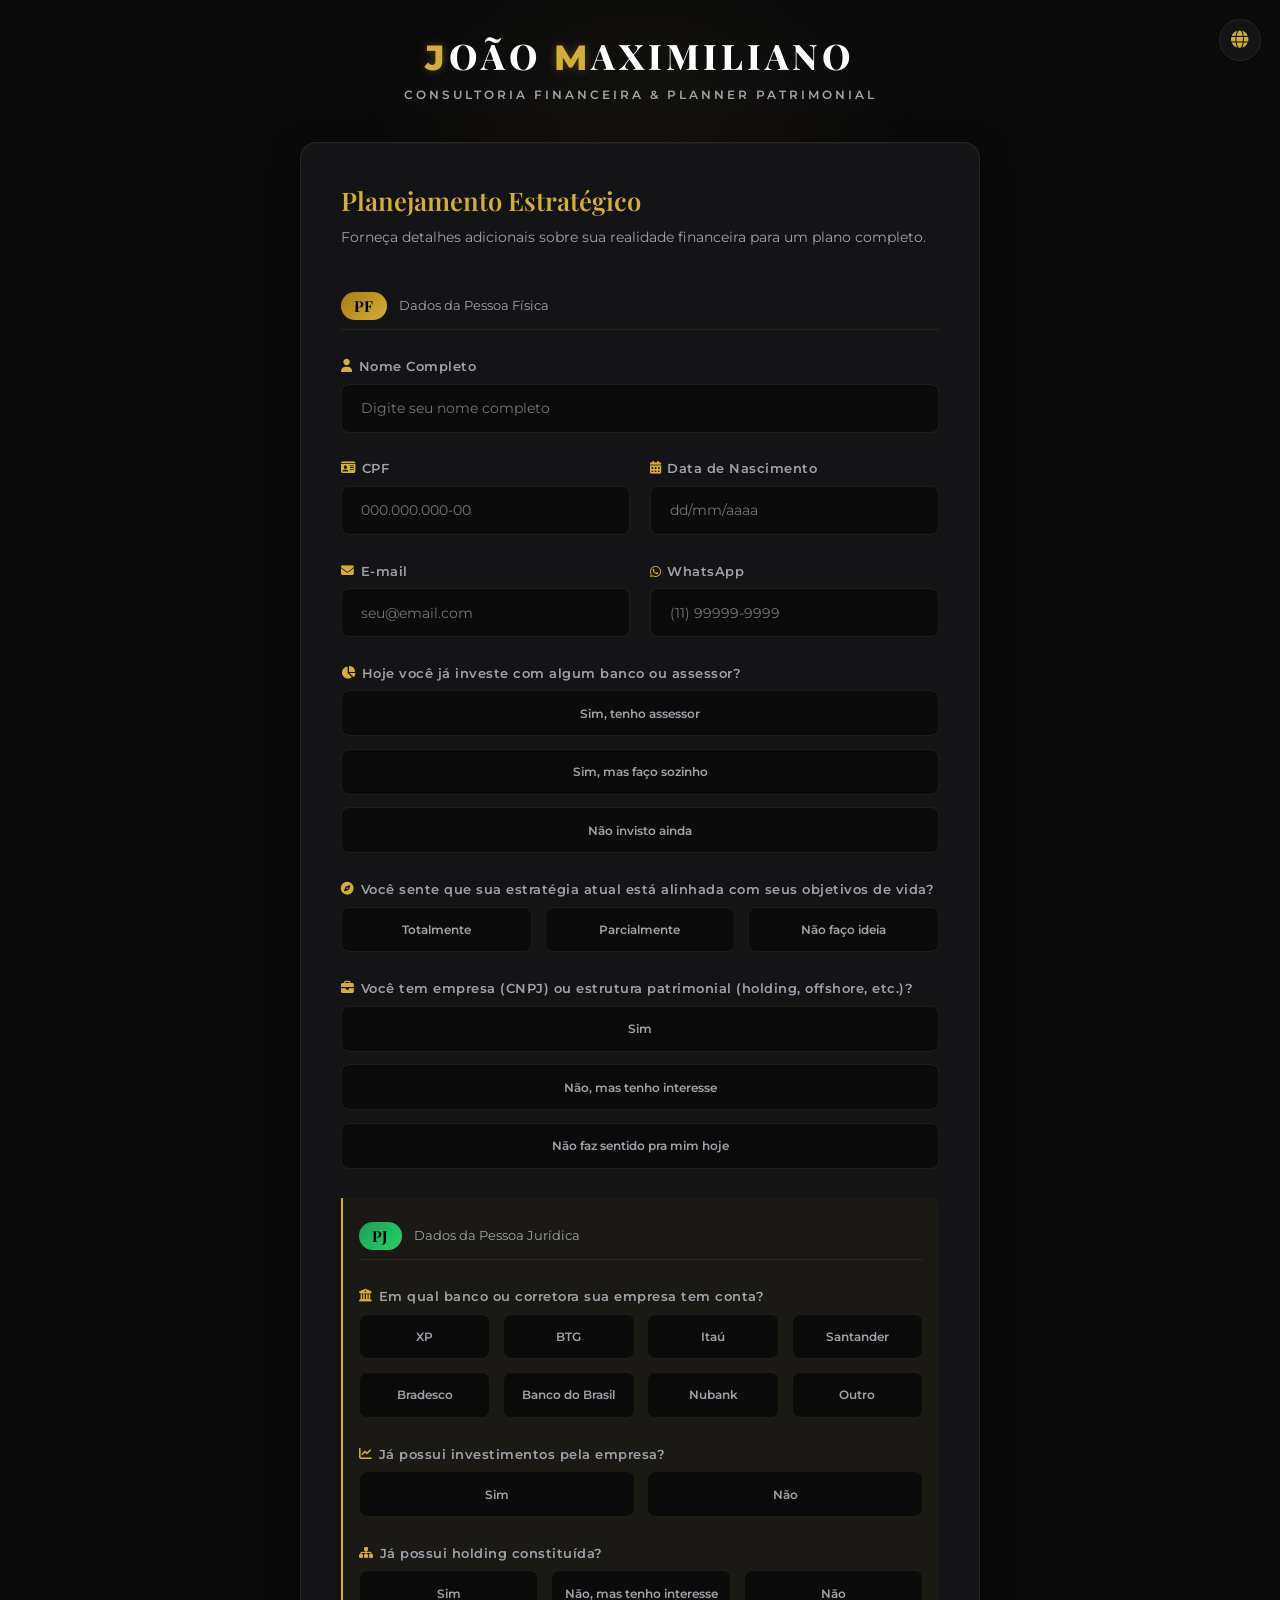
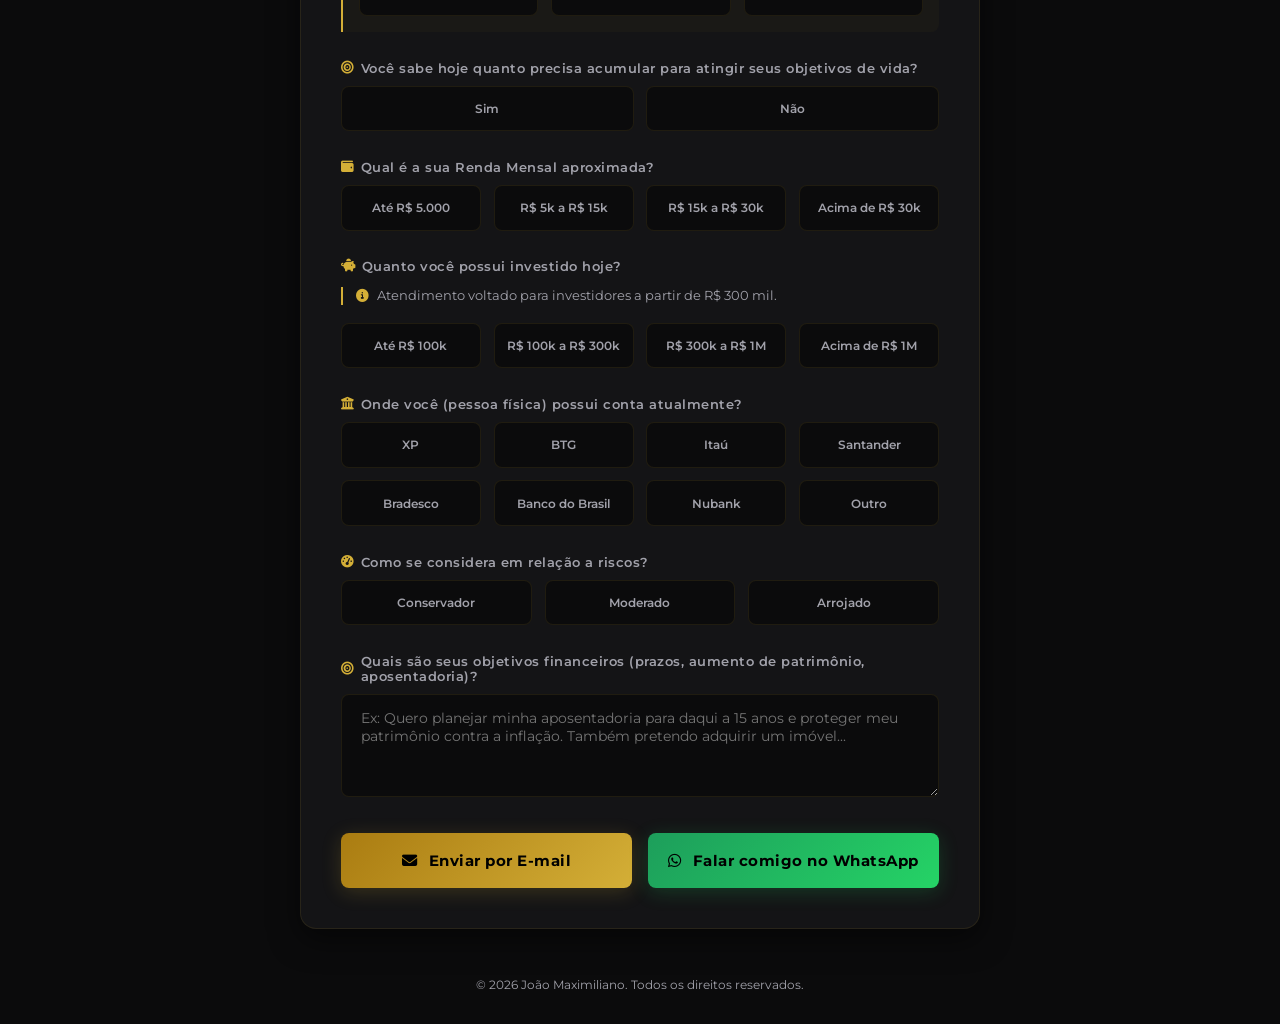
==== index.html @ 4669249a "fix: Usa imagens de bandeira no menu de idiomas para exibicao consistente" ====
<!DOCTYPE html>
<html lang="pt-BR">
<head>
    <meta charset="UTF-8">
    <meta name="viewport" content="width=device-width, initial-scale=1.0">
    <title>João Maximiliano | Consultoria Financeira & Planner</title>
    <meta name="description" content="Planejamento financeiro personalizado e qualificação de patrimônio para investidores com João Maximiliano.">
    <!-- Google Fonts -->
    <link rel="preconnect" href="https://fonts.googleapis.com">
    <link rel="preconnect" href="https://fonts.gstatic.com" crossorigin>
    <link href="https://fonts.googleapis.com/css2?family=Montserrat:wght@300;400;600;800&family=Playfair+Display:ital,wght@0,600;1,400&display=swap" rel="stylesheet">
    <!-- FontAwesome Icons -->
    <link rel="stylesheet" href="https://cdnjs.cloudflare.com/ajax/libs/font-awesome/6.4.0/css/all.min.css">
    <!-- Custom CSS -->
    <link rel="stylesheet" href="style.css">
</head>
<body>

    <!-- Background Decoration -->
    <div class="bg-gradient-glow"></div>

    <!-- Seletor de Idioma (Google Translate) -->
    <div class="lang-switcher" id="lang-switcher">
        <button class="lang-btn" onclick="toggleLangMenu()" title="Traduzir página">
            <i class="fa-solid fa-globe"></i>
        </button>
        <div class="lang-menu" id="lang-menu">
            <div class="lang-option" onclick="setLanguage('pt')"><img class="lang-flag" src="https://flagcdn.com/24x18/br.png" srcset="https://flagcdn.com/48x36/br.png 2x" alt="Brasil"> Português</div>
            <div class="lang-option" onclick="setLanguage('en')"><img class="lang-flag" src="https://flagcdn.com/24x18/us.png" srcset="https://flagcdn.com/48x36/us.png 2x" alt="EUA"> English</div>
            <div class="lang-option" onclick="setLanguage('zh-CN')"><img class="lang-flag" src="https://flagcdn.com/24x18/cn.png" srcset="https://flagcdn.com/48x36/cn.png 2x" alt="China"> 中文</div>
        </div>
    </div>
    <div id="google_translate_element" style="display: none;"></div>

    <div class="container" id="main-container">
        <!-- Header -->
        <header class="header">
            <div class="logo">
                <span class="gold-text-accent">J</span>OÃO <span class="gold-text-accent">M</span>AXIMILIANO
            </div>
            <p class="subtitle">CONSULTORIA FINANCEIRA & PLANNER PATRIMONIAL</p>
        </header>

        <!-- Forms Container -->
        <div class="form-card">

            <!-- Full Form -->
            <form id="full-form" class="form-content active" onsubmit="return false;">
                <h2 class="form-title">Planejamento Estratégico</h2>
                <p class="form-description">Forneça detalhes adicionais sobre sua realidade financeira para um plano completo.</p>

                <div class="section-heading pf">
                    <span class="section-badge">PF</span>
                    <span class="section-caption">Dados da Pessoa Física</span>
                </div>

                <div class="input-group">
                    <label for="f-name"><i class="fa-solid fa-user"></i> Nome Completo</label>
                    <input type="text" id="f-name" name="f-name" required placeholder="Digite seu nome completo">
                </div>

                <div class="input-row">
                    <div class="input-group">
                        <label for="f-cpf"><i class="fa-solid fa-id-card"></i> CPF</label>
                        <input type="text" id="f-cpf" name="f-cpf" required placeholder="000.000.000-00" oninput="formatCPF(this)">
                    </div>
                    <div class="input-group">
                        <label for="f-birth"><i class="fa-solid fa-calendar-days"></i> Data de Nascimento</label>
                        <input type="text" id="f-birth" name="f-birth" required placeholder="dd/mm/aaaa" oninput="formatBirthDate(this)">
                    </div>
                </div>

                <div class="input-row">
                    <div class="input-group">
                        <label for="f-email"><i class="fa-solid fa-envelope"></i> E-mail</label>
                        <input type="email" id="f-email" name="f-email" required placeholder="seu@email.com">
                    </div>
                    <div class="input-group">
                        <label for="f-phone"><i class="fa-brands fa-whatsapp"></i> WhatsApp</label>
                        <input type="tel" id="f-phone" name="f-phone" required placeholder="(11) 99999-9999" oninput="formatPhone(this)">
                    </div>
                </div>

                <!-- Diagnóstico Inicial -->
                <div class="input-group">
                    <label><i class="fa-solid fa-chart-pie"></i> Hoje você já investe com algum banco ou assessor?</label>
                    <div class="selector-grid grid-1col" id="f-invest-advisor-grid">
                        <div class="selector-card" onclick="selectCard('f-invest-advisor', 'Sim, tenho assessor')">Sim, tenho assessor</div>
                        <div class="selector-card" onclick="selectCard('f-invest-advisor', 'Sim, mas faço sozinho')">Sim, mas faço sozinho</div>
                        <div class="selector-card" onclick="selectCard('f-invest-advisor', 'Não invisto ainda')">Não invisto ainda</div>
                    </div>
                    <input type="hidden" id="f-invest-advisor" value="">
                </div>

                <div class="input-group">
                    <label><i class="fa-solid fa-compass"></i> Você sente que sua estratégia atual está alinhada com seus objetivos de vida?</label>
                    <div class="selector-grid grid-3" id="f-alignment-grid">
                        <div class="selector-card" onclick="selectCard('f-alignment', 'Totalmente')">Totalmente</div>
                        <div class="selector-card" onclick="selectCard('f-alignment', 'Parcialmente')">Parcialmente</div>
                        <div class="selector-card" onclick="selectCard('f-alignment', 'Não faço ideia')">Não faço ideia</div>
                    </div>
                    <input type="hidden" id="f-alignment" value="">
                </div>

                <div class="input-group">
                    <label><i class="fa-solid fa-briefcase"></i> Você tem empresa (CNPJ) ou estrutura patrimonial (holding, offshore, etc.)?</label>
                    <div class="selector-grid grid-1col" id="f-cnpj-grid">
                        <div class="selector-card" onclick="selectCard('f-cnpj', 'Sim'); toggleCnpjFields();">Sim</div>
                        <div class="selector-card" onclick="selectCard('f-cnpj', 'Não, mas tenho interesse'); toggleCnpjFields();">Não, mas tenho interesse</div>
                        <div class="selector-card" onclick="selectCard('f-cnpj', 'Não faz sentido pra mim hoje'); toggleCnpjFields();">Não faz sentido pra mim hoje</div>
                    </div>
                    <input type="hidden" id="f-cnpj" value="">
                </div>

                <!-- Campos PJ: só aparecem quando há CNPJ/interesse em estrutura patrimonial -->
                <div id="f-cnpj-fields" class="cnpj-fields">
                    <div class="section-heading pj">
                        <span class="section-badge">PJ</span>
                        <span class="section-caption">Dados da Pessoa Jurídica</span>
                    </div>

                    <div class="input-group">
                        <label><i class="fa-solid fa-building-columns"></i> Em qual banco ou corretora sua empresa tem conta?</label>
                        <div class="selector-grid" id="f-pj-institution-grid">
                            <div class="selector-card" onclick="selectCard('f-pj-institution', 'XP')">XP</div>
                            <div class="selector-card" onclick="selectCard('f-pj-institution', 'BTG')">BTG</div>
                            <div class="selector-card" onclick="selectCard('f-pj-institution', 'Itaú')">Itaú</div>
                            <div class="selector-card" onclick="selectCard('f-pj-institution', 'Santander')">Santander</div>
                            <div class="selector-card" onclick="selectCard('f-pj-institution', 'Bradesco')">Bradesco</div>
                            <div class="selector-card" onclick="selectCard('f-pj-institution', 'Banco do Brasil')">Banco do Brasil</div>
                            <div class="selector-card" onclick="selectCard('f-pj-institution', 'Nubank')">Nubank</div>
                            <div class="selector-card" onclick="selectCard('f-pj-institution', 'Outro')">Outro</div>
                        </div>
                        <input type="hidden" id="f-pj-institution" value="">
                        <input type="text" id="f-pj-institution-other" class="other-input" placeholder="Qual banco ou corretora?" style="display: none;">
                    </div>

                    <div class="input-group">
                        <label><i class="fa-solid fa-chart-line"></i> Já possui investimentos pela empresa?</label>
                        <div class="selector-grid grid-2" id="f-pj-invests-grid">
                            <div class="selector-card" onclick="selectCard('f-pj-invests', 'Sim')">Sim</div>
                            <div class="selector-card" onclick="selectCard('f-pj-invests', 'Não')">Não</div>
                        </div>
                        <input type="hidden" id="f-pj-invests" value="">
                    </div>

                    <div class="input-group">
                        <label><i class="fa-solid fa-sitemap"></i> Já possui holding constituída?</label>
                        <div class="selector-grid grid-3" id="f-pj-holding-grid">
                            <div class="selector-card" onclick="selectCard('f-pj-holding', 'Sim')">Sim</div>
                            <div class="selector-card" onclick="selectCard('f-pj-holding', 'Não, mas tenho interesse')">Não, mas tenho interesse</div>
                            <div class="selector-card" onclick="selectCard('f-pj-holding', 'Não')">Não</div>
                        </div>
                        <input type="hidden" id="f-pj-holding" value="">
                    </div>
                </div>

                <div class="input-group">
                    <label><i class="fa-solid fa-bullseye"></i> Você sabe hoje quanto precisa acumular para atingir seus objetivos de vida?</label>
                    <div class="selector-grid grid-2" id="f-accumulate-grid">
                        <div class="selector-card" onclick="selectCard('f-accumulate', 'Sim')">Sim</div>
                        <div class="selector-card" onclick="selectCard('f-accumulate', 'Não')">Não</div>
                    </div>
                    <input type="hidden" id="f-accumulate" value="">
                </div>

                <!-- Range Selectors (Renda) -->
                <div class="input-group">
                    <label><i class="fa-solid fa-wallet"></i> Qual é a sua Renda Mensal aproximada?</label>
                    <div class="selector-grid" id="f-income-grid">
                        <div class="selector-card" onclick="selectCard('f-income', 'Até R$ 5.000')">Até R$ 5.000</div>
                        <div class="selector-card" onclick="selectCard('f-income', 'R$ 5.000 a R$ 15.000')">R$ 5k a R$ 15k</div>
                        <div class="selector-card" onclick="selectCard('f-income', 'R$ 15.000 a R$ 30.000')">R$ 15k a R$ 30k</div>
                        <div class="selector-card" onclick="selectCard('f-income', 'Acima de R$ 30.000')">Acima de R$ 30k</div>
                    </div>
                    <input type="hidden" id="f-income" value="">
                </div>

                <!-- Range Selectors (Investido) -->
                <div class="input-group">
                    <label><i class="fa-solid fa-piggy-bank"></i> Quanto você possui investido hoje?</label>
                    <p class="form-disclaimer" style="margin-bottom: 8px;"><i class="fa-solid fa-circle-info"></i> Atendimento voltado para investidores a partir de R$ 300 mil.</p>
                    <div class="selector-grid" id="f-invested-grid">
                        <div class="selector-card" onclick="selectCard('f-invested', 'Até R$ 100.000')">Até R$ 100k</div>
                        <div class="selector-card" onclick="selectCard('f-invested', 'R$ 100.000 a R$ 300.000')">R$ 100k a R$ 300k</div>
                        <div class="selector-card" onclick="selectCard('f-invested', 'R$ 300.000 a R$ 1 Milhão')">R$ 300k a R$ 1M</div>
                        <div class="selector-card" onclick="selectCard('f-invested', 'Acima de R$ 1 Milhão')">Acima de R$ 1M</div>
                    </div>
                    <input type="hidden" id="f-invested" value="">
                </div>

                <!-- Bancos / Corretoras -->
                <div class="input-group">
                    <label><i class="fa-solid fa-building-columns"></i> Onde você (pessoa física) possui conta atualmente?</label>
                    <div class="selector-grid" id="f-institution-grid">
                        <div class="selector-card" onclick="selectCard('f-institution', 'XP')">XP</div>
                        <div class="selector-card" onclick="selectCard('f-institution', 'BTG')">BTG</div>
                        <div class="selector-card" onclick="selectCard('f-institution', 'Itaú')">Itaú</div>
                        <div class="selector-card" onclick="selectCard('f-institution', 'Santander')">Santander</div>
                        <div class="selector-card" onclick="selectCard('f-institution', 'Bradesco')">Bradesco</div>
                        <div class="selector-card" onclick="selectCard('f-institution', 'Banco do Brasil')">Banco do Brasil</div>
                        <div class="selector-card" onclick="selectCard('f-institution', 'Nubank')">Nubank</div>
                        <div class="selector-card" onclick="selectCard('f-institution', 'Outro')">Outro</div>
                    </div>
                    <input type="hidden" id="f-institution" value="">
                    <input type="text" id="f-institution-other" class="other-input" placeholder="Qual banco ou corretora?" style="display: none;">
                </div>

                <!-- Perfil de Risco -->
                <div class="input-group">
                    <label><i class="fa-solid fa-gauge-high"></i> Como se considera em relação a riscos?</label>
                    <div class="selector-grid grid-3" id="f-risk-grid">
                        <div class="selector-card" onclick="selectCard('f-risk', 'Conservador')">Conservador</div>
                        <div class="selector-card" onclick="selectCard('f-risk', 'Moderado')">Moderado</div>
                        <div class="selector-card" onclick="selectCard('f-risk', 'Arrojado')">Arrojado</div>
                    </div>
                    <input type="hidden" id="f-risk" value="">
                </div>

                <!-- Objetivos e Prazos -->
                <div class="input-group">
                    <label for="f-goals"><i class="fa-solid fa-bullseye"></i> Quais são seus objetivos financeiros (prazos, aumento de patrimônio, aposentadoria)?</label>
                    <textarea id="f-goals" rows="4" placeholder="Ex: Quero planejar minha aposentadoria para daqui a 15 anos e proteger meu patrimônio contra a inflação. Também pretendo adquirir um imóvel..."></textarea>
                </div>

                <!-- Ações finais: e-mail e WhatsApp são independentes -->
                <div class="final-actions">
                    <button type="button" class="submit-btn" onclick="sendByEmail()"><i class="fa-solid fa-envelope"></i> Enviar por E-mail</button>
                    <button type="button" class="submit-btn whatsapp-btn" onclick="sendByWhatsapp()"><i class="fa-brands fa-whatsapp"></i> Falar comigo no WhatsApp</button>
                </div>
            </form>

        </div>

        <!-- Footer -->
        <footer class="footer">
            <p>&copy; 2026 João Maximiliano. Todos os direitos reservados.</p>
        </footer>
    </div>

    <!-- Admin Panel Area (Hidden by default) -->
    <div class="admin-container" id="admin-container" style="display: none;">
        <header class="header">
            <div class="logo">
                <span class="gold-text-accent">P</span>AINEL DE <span class="gold-text-accent">L</span>EADS
            </div>
            <p class="subtitle">JOÃO MAXIMILIANO | CONSULTORIA FINANCEIRA</p>
        </header>

        <div class="admin-card">
            <div class="admin-header-actions">
                <h2>Leads Cadastrados (<span id="lead-count">0</span>)</h2>
                <div class="admin-buttons">
                    <button class="admin-btn export-btn" onclick="exportLeads()"><i class="fa-solid fa-file-excel"></i> Exportar CSV</button>
                    <button class="admin-btn export-btn" onclick="exportLeadsPDF()"><i class="fa-solid fa-file-pdf"></i> Exportar PDF</button>
                    <button class="admin-btn delete-all-btn" onclick="clearLeads()"><i class="fa-solid fa-trash"></i> Limpar Tudo</button>
                    <button class="admin-btn back-btn" onclick="exitAdmin()"><i class="fa-solid fa-arrow-left"></i> Voltar ao Site</button>
                </div>
            </div>

            <div class="table-responsive">
                <table class="leads-table">
                    <thead>
                        <tr>
                            <th>Data</th>
                            <th>Tipo</th>
                            <th>Nome</th>
                            <th>WhatsApp</th>
                            <th>E-mail</th>
                            <th>Renda</th>
                            <th>Investido</th>
                            <th>Perfil / Objetivos</th>
                            <th>Ações</th>
                        </tr>
                    </thead>
                    <tbody id="leads-tbody">
                        <!-- Leads dynamically rendered here -->
                    </tbody>
                </table>
            </div>
        </div>
    </div>

    <!-- Admin Auth Modal -->
    <div class="modal-overlay" id="auth-modal" style="display: none;">
        <div class="modal-card">
            <h3>Acesso Restrito</h3>
            <p>Insira a senha do assessor para acessar o painel de leads:</p>
            <div class="input-group">
                <input type="password" id="admin-password" placeholder="Senha do assessor" onkeydown="handleAuthKeyDown(event)">
            </div>
            <div class="modal-actions">
                <button class="modal-btn cancel" onclick="closeAuthModal()">Cancelar</button>
                <button class="modal-btn confirm" onclick="submitAuth()">Entrar</button>
            </div>
        </div>
    </div>

    <!-- jsPDF (geração de PDF no navegador) -->
    <script src="https://cdnjs.cloudflare.com/ajax/libs/jspdf/2.5.1/jspdf.umd.min.js"></script>
    <script src="https://cdnjs.cloudflare.com/ajax/libs/jspdf-autotable/3.8.2/jspdf.plugin.autotable.min.js"></script>
    <!-- Supabase (armazenamento centralizado dos leads) -->
    <script src="https://cdn.jsdelivr.net/npm/@supabase/supabase-js@2/dist/umd/supabase.min.js"></script>
    <!-- EmailJS (notificação automática por e-mail ao assessor) -->
    <script src="https://cdn.jsdelivr.net/npm/@emailjs/browser@4/dist/email.min.js"></script>
    <!-- Google Translate (seletor de idioma) -->
    <script>
        function googleTranslateElementInit() {
            new google.translate.TranslateElement({
                pageLanguage: "pt",
                includedLanguages: "pt,en,zh-CN",
                autoDisplay: false
            }, "google_translate_element");
        }
    </script>
    <script src="https://translate.google.com/translate_a/element.js?cb=googleTranslateElementInit"></script>
    <!-- Custom JS -->
    <script src="app.js"></script>
</body>
</html>
---- style.css ----
:root {
    --bg-color: #0b0b0c;
    --card-bg: #141416;
    --text-primary: #ffffff;
    --text-secondary: #a1a1aa;
    --gold: #d4af37;
    --gold-hover: #e5c158;
    --gold-dark: #aa7c11;
    --gold-glow: rgba(212, 175, 55, 0.15);
    --border-color: rgba(212, 175, 55, 0.1);
    --border-hover: rgba(212, 175, 55, 0.3);
    --transition: all 0.3s cubic-bezier(0.4, 0, 0.2, 1);
}

* {
    margin: 0;
    padding: 0;
    box-sizing: border-box;
    font-family: 'Montserrat', sans-serif;
}

body {
    background-color: var(--bg-color);
    color: var(--text-primary);
    min-height: 100vh;
    display: flex;
    justify-content: center;
    align-items: center;
    position: relative;
    overflow-x: hidden;
    padding: 2rem 1rem;
}

/* Esconde a barra e os elementos padrão feios do Google Translate */
html body {
    top: 0px !important;
    position: static !important;
}

iframe.skiptranslate,
.goog-te-banner-frame,
.goog-te-gadget-icon,
#goog-gt-tt,
.goog-tooltip,
.goog-tooltip:hover,
.goog-text-highlight {
    display: none !important;
    visibility: hidden !important;
    height: 0 !important;
    background: none !important;
    box-shadow: none !important;
}

/* Seletor de Idioma customizado */
.lang-switcher {
    position: fixed;
    top: 1.2rem;
    right: 1.2rem;
    z-index: 50;
}

.lang-btn {
    width: 42px;
    height: 42px;
    border-radius: 50%;
    background: var(--card-bg);
    border: 1px solid var(--border-color);
    color: var(--gold);
    font-size: 1.1rem;
    cursor: pointer;
    display: flex;
    align-items: center;
    justify-content: center;
    transition: var(--transition);
}

.lang-btn:hover {
    border-color: var(--gold);
    box-shadow: 0 0 10px rgba(212, 175, 55, 0.2);
}

.lang-menu {
    display: none;
    flex-direction: column;
    position: absolute;
    top: 50px;
    right: 0;
    max-width: calc(100vw - 2.4rem);
    background: var(--card-bg);
    border: 1px solid var(--border-color);
    border-radius: 10px;
    padding: 0.4rem;
    width: max-content;
    min-width: 150px;
    box-shadow: 0 10px 30px rgba(0,0,0,0.5);
}

.lang-menu.open {
    display: flex;
}

.lang-option {
    display: flex;
    align-items: center;
    gap: 0.5rem;
    padding: 0.6rem 0.8rem;
    border-radius: 6px;
    font-size: 0.85rem;
    color: var(--text-secondary);
    cursor: pointer;
    white-space: nowrap;
    transition: var(--transition);
}

.lang-flag {
    width: 20px;
    height: 15px;
    object-fit: cover;
    border-radius: 2px;
    flex-shrink: 0;
}

.lang-option:hover {
    background: rgba(212, 175, 55, 0.08);
    color: var(--text-primary);
}

@media (max-width: 580px) {
    body {
        padding: 1.5rem 0.75rem;
        align-items: flex-start;
    }

    .lang-switcher {
        top: 0.85rem;
        right: 0.85rem;
    }

    .container {
        padding-top: 3rem;
    }
}

/* Background Glow Effect */
.bg-gradient-glow {
    position: fixed;
    top: -10%;
    left: 50%;
    transform: translateX(-50%);
    width: 600px;
    height: 600px;
    background: radial-gradient(circle, rgba(212,175,55,0.06) 0%, rgba(11,11,12,0) 70%);
    pointer-events: none;
    z-index: 0;
}

.container {
    width: 100%;
    max-width: 680px;
    z-index: 1;
    display: flex;
    flex-direction: column;
    gap: 2rem;
    animation: fadeIn 0.8s ease-out;
}

@keyframes fadeIn {
    from { opacity: 0; transform: translateY(15px); }
    to { opacity: 1; transform: translateY(0); }
}

/* Header styling */
.header {
    text-align: center;
    margin-bottom: 0.5rem;
}

.logo {
    font-size: 2.2rem;
    font-weight: 800;
    letter-spacing: 4px;
    color: var(--text-primary);
    font-family: 'Playfair Display', serif;
    margin-bottom: 0.5rem;
}

@media (max-width: 480px) {
    .logo {
        font-size: 1.6rem;
        letter-spacing: 2px;
    }

    .subtitle {
        letter-spacing: 1.5px;
    }

    .lang-btn {
        width: 36px;
        height: 36px;
        font-size: 0.95rem;
    }
}

.gold-text-accent {
    color: var(--gold);
    text-shadow: 0 0 10px rgba(212, 175, 55, 0.3);
}

.subtitle {
    color: var(--text-secondary);
    font-size: 0.75rem;
    letter-spacing: 3px;
    font-weight: 600;
}

/* Tabs */
.tabs-container {
    display: flex;
    background: var(--card-bg);
    border: 1px solid var(--border-color);
    padding: 0.3rem;
    border-radius: 50px;
    position: relative;
}

.tab-btn {
    flex: 1;
    background: transparent;
    border: none;
    color: var(--text-secondary);
    padding: 0.9rem 1.5rem;
    font-size: 0.85rem;
    font-weight: 600;
    cursor: pointer;
    border-radius: 50px;
    transition: var(--transition);
    display: flex;
    align-items: center;
    justify-content: center;
    gap: 0.5rem;
    letter-spacing: 1px;
}

.tab-btn.active {
    background: linear-gradient(135deg, var(--gold-dark) 0%, var(--gold) 100%);
    color: #000;
    box-shadow: 0 4px 15px rgba(212, 175, 55, 0.25);
    font-weight: 700;
}

/* Form Card */
.form-card {
    background: var(--card-bg);
    border: 1px solid var(--border-color);
    border-radius: 16px;
    padding: 2.5rem;
    box-shadow: 0 10px 30px rgba(0,0,0,0.5), inset 0 1px 0 rgba(255,255,255,0.03);
    position: relative;
}

@media (max-width: 580px) {
    .form-card {
        padding: 1.5rem 1.2rem;
        border-radius: 12px;
    }
}

@media (max-width: 400px) {
    .tab-btn {
        padding: 0.8rem 0.6rem;
        font-size: 0.75rem;
        gap: 0.35rem;
        letter-spacing: 0;
    }
}

.form-content {
    display: none;
    flex-direction: column;
    gap: 1.8rem;
}

.form-content.active {
    display: flex;
    animation: slideIn 0.4s ease-out;
}

@keyframes slideIn {
    from { opacity: 0; transform: translateX(10px); }
    to { opacity: 1; transform: translateX(0); }
}

.form-title {
    font-family: 'Playfair Display', serif;
    font-size: 1.6rem;
    color: var(--gold);
    font-weight: 600;
}

.form-description {
    color: var(--text-secondary);
    font-size: 0.85rem;
    line-height: 1.5;
    margin-top: -1.2rem;
    margin-bottom: 0.5rem;
}

/* Cabeçalhos de seção PF / PJ */
.section-heading {
    display: flex;
    align-items: center;
    gap: 0.8rem;
    margin-top: 0.5rem;
    padding-bottom: 0.6rem;
    border-bottom: 1px solid var(--border-color);
}

.section-heading .section-badge {
    font-family: 'Playfair Display', serif;
    font-size: 0.95rem;
    font-weight: 700;
    color: #000;
    background: linear-gradient(135deg, var(--gold-dark) 0%, var(--gold) 100%);
    padding: 0.25rem 0.8rem;
    border-radius: 50px;
    letter-spacing: 0.5px;
    white-space: nowrap;
}

.section-heading.pj .section-badge {
    background: linear-gradient(135deg, #1d9e5b 0%, #25d366 100%);
}

.section-heading .section-caption {
    color: var(--text-secondary);
    font-size: 0.8rem;
}

/* Inputs & Form Groups */
.input-group {
    display: flex;
    flex-direction: column;
    gap: 0.6rem;
}

.input-row {
    display: grid;
    grid-template-columns: 1fr 1fr;
    gap: 1.2rem;
}

.cnpj-fields {
    display: flex;
    flex-direction: column;
    gap: 1.8rem;
    padding: 1rem;
    border-left: 2px solid var(--gold);
    background: rgba(212, 175, 55, 0.03);
    border-radius: 0 8px 8px 0;
}

@media (max-width: 580px) {
    .input-row {
        grid-template-columns: 1fr;
    }
}

label {
    font-size: 0.8rem;
    font-weight: 600;
    color: var(--text-secondary);
    letter-spacing: 0.5px;
    display: flex;
    align-items: center;
    gap: 0.4rem;
}

label i {
    color: var(--gold);
}

input[type="text"],
input[type="email"],
input[type="tel"],
input[type="password"],
textarea {
    background: #0b0b0c;
    border: 1px solid var(--border-color);
    color: var(--text-primary);
    padding: 0.9rem 1.2rem;
    border-radius: 8px;
    font-size: 0.9rem;
    transition: var(--transition);
    outline: none;
    width: 100%;
}

input:focus, textarea:focus {
    border-color: var(--gold);
    box-shadow: 0 0 8px var(--gold-glow);
}

/* Selector Grids (Custom Options Cards) */
.selector-grid {
    display: grid;
    grid-template-columns: repeat(4, 1fr);
    gap: 0.8rem;
}

.selector-grid.grid-3 {
    grid-template-columns: repeat(3, 1fr);
}

.selector-grid.grid-2 {
    grid-template-columns: repeat(2, 1fr);
}

.selector-grid.grid-1col {
    grid-template-columns: 1fr;
}

@media (max-width: 580px) {
    .selector-grid {
        grid-template-columns: 1fr 1fr;
    }
    .selector-grid.grid-1col {
        grid-template-columns: 1fr;
    }
}

@media (max-width: 360px) {
    .selector-grid.grid-3 {
        grid-template-columns: 1fr 1fr;
    }
}

/* Form Disclaimer */
.form-disclaimer {
    color: var(--text-secondary);
    font-size: 0.8rem;
    line-height: 1.4;
    margin-top: -1.2rem;
    margin-bottom: 0.5rem;
    display: flex;
    align-items: flex-start;
    gap: 0.5rem;
    border-left: 2px solid var(--gold);
    padding-left: 0.8rem;
}

.input-group .form-disclaimer {
    margin-top: 0.2rem;
}

.form-disclaimer i {
    color: var(--gold);
    margin-top: 0.15rem;
}

/* Multi-step progress bar */
.progress-container {
    background: #0b0b0c;
    border: 1px solid var(--border-color);
    height: 8px;
    border-radius: 4px;
    position: relative;
    margin-bottom: 1.5rem;
}

.progress-bar-fill {
    background: linear-gradient(90deg, var(--gold-dark) 0%, var(--gold) 100%);
    height: 100%;
    border-radius: 4px;
    transition: width 0.4s ease-out;
}

.progress-text {
    position: absolute;
    right: 0;
    top: -22px;
    font-size: 0.7rem;
    font-weight: 700;
    color: var(--gold);
    text-transform: uppercase;
    letter-spacing: 1px;
}

/* Step Buttons */
.step-buttons {
    display: flex;
    gap: 1rem;
    width: 100%;
    margin-top: 1rem;
}

#q-prev-btn {
    flex: 0 0 100px;
    display: flex;
    justify-content: center;
    align-items: center;
    margin-top: 0;
}

@media (max-width: 400px) {
    .step-buttons {
        flex-wrap: wrap;
    }

    #q-prev-btn {
        flex: 1 1 100%;
        order: 2;
    }

    #q-next-btn,
    #q-submit-btn {
        order: 1;
    }
}


.selector-card {
    background: #0b0b0c;
    border: 1px solid var(--border-color);
    padding: 0.9rem 0.5rem;
    text-align: center;
    border-radius: 8px;
    cursor: pointer;
    font-size: 0.75rem;
    font-weight: 600;
    color: var(--text-secondary);
    transition: var(--transition);
    display: flex;
    align-items: center;
    justify-content: center;
    user-select: none;
}

.other-input {
    margin-top: 0.6rem;
}

.selector-card:hover {
    border-color: var(--border-hover);
    color: var(--text-primary);
}

.selector-card.active {
    background: rgba(212, 175, 55, 0.08);
    border-color: var(--gold);
    color: var(--gold);
    box-shadow: 0 0 10px rgba(212, 175, 55, 0.1);
}

/* Buttons */
.submit-btn {
    background: linear-gradient(135deg, var(--gold-dark) 0%, var(--gold) 100%);
    color: #000;
    border: none;
    padding: 1.1rem;
    border-radius: 8px;
    font-size: 0.95rem;
    font-weight: 700;
    cursor: pointer;
    display: flex;
    align-items: center;
    justify-content: center;
    gap: 0.7rem;
    box-shadow: 0 4px 20px rgba(212, 175, 55, 0.2);
    transition: var(--transition);
    letter-spacing: 0.5px;
    margin-top: 0.5rem;
}

.submit-btn:hover {
    transform: translateY(-2px);
    box-shadow: 0 6px 25px rgba(212, 175, 55, 0.35);
}

.submit-btn:active {
    transform: translateY(0);
}

/* Ações finais: e-mail e WhatsApp lado a lado */
.final-actions {
    display: flex;
    gap: 1rem;
    width: 100%;
    margin-top: 0.5rem;
}

.final-actions .submit-btn {
    flex: 1;
    margin-top: 0;
}

.whatsapp-btn {
    background: linear-gradient(135deg, #1d9e5b 0%, #25d366 100%);
    box-shadow: 0 4px 20px rgba(37, 211, 102, 0.2);
}

.whatsapp-btn:hover {
    box-shadow: 0 6px 25px rgba(37, 211, 102, 0.35);
}

@media (max-width: 480px) {
    .final-actions {
        flex-direction: column;
    }
}

/* Footer & Links */
.footer {
    text-align: center;
    font-size: 0.75rem;
    color: var(--text-secondary);
    display: flex;
    flex-direction: column;
    gap: 0.5rem;
    margin-top: 1rem;
}

.admin-link-wrapper a {
    color: var(--gold-dark);
    text-decoration: none;
    font-weight: 600;
    transition: var(--transition);
}

.admin-link-wrapper a:hover {
    color: var(--gold);
    text-shadow: 0 0 5px rgba(212, 175, 55, 0.2);
}

/* Admin Styling */
.admin-container {
    width: 100%;
    max-width: 1100px;
    z-index: 1;
    display: flex;
    flex-direction: column;
    gap: 2rem;
    animation: fadeIn 0.5s ease-out;
}

.admin-card {
    background: var(--card-bg);
    border: 1px solid var(--border-color);
    border-radius: 16px;
    padding: 2rem;
    box-shadow: 0 10px 30px rgba(0,0,0,0.5);
}

@media (max-width: 580px) {
    .admin-card {
        padding: 1.2rem;
        border-radius: 12px;
    }

    .admin-header-actions {
        flex-direction: column;
        align-items: flex-start;
    }

    .admin-buttons {
        width: 100%;
    }

    .admin-buttons .admin-btn {
        flex: 1 1 auto;
        justify-content: center;
    }
}

.admin-header-actions {
    display: flex;
    justify-content: space-between;
    align-items: center;
    margin-bottom: 2rem;
    flex-wrap: wrap;
    gap: 1rem;
}

.admin-header-actions h2 {
    font-family: 'Playfair Display', serif;
    font-size: 1.5rem;
    color: var(--gold);
}

.admin-buttons {
    display: flex;
    gap: 0.8rem;
    flex-wrap: wrap;
}

.admin-btn {
    border: 1px solid var(--border-color);
    background: #0b0b0c;
    color: var(--text-primary);
    padding: 0.6rem 1.2rem;
    border-radius: 6px;
    font-size: 0.8rem;
    font-weight: 600;
    cursor: pointer;
    transition: var(--transition);
    display: flex;
    align-items: center;
    gap: 0.5rem;
}

.admin-btn:hover {
    border-color: var(--gold);
    color: var(--gold);
}

.admin-btn.delete-all-btn:hover {
    border-color: #ef4444;
    color: #ef4444;
    background: rgba(239, 68, 68, 0.05);
}

.admin-btn.export-btn {
    background: rgba(212, 175, 55, 0.1);
    border-color: var(--gold);
    color: var(--gold);
}

.admin-btn.export-btn:hover {
    background: var(--gold);
    color: #000;
}

/* Table styling */
.table-responsive {
    overflow-x: auto;
    border-radius: 8px;
    border: 1px solid var(--border-color);
}

.leads-table {
    width: 100%;
    border-collapse: collapse;
    text-align: left;
    font-size: 0.85rem;
}

.leads-table th {
    background: #0c0c0d;
    padding: 1rem;
    font-weight: 700;
    color: var(--gold);
    border-bottom: 2px solid var(--border-color);
    letter-spacing: 0.5px;
}

.leads-table td {
    padding: 1rem;
    border-bottom: 1px solid var(--border-color);
    color: var(--text-secondary);
}

.leads-table tr:hover td {
    background: rgba(255,255,255,0.02);
    color: var(--text-primary);
}

.badge {
    padding: 0.2rem 0.6rem;
    border-radius: 4px;
    font-size: 0.7rem;
    font-weight: 700;
}

.badge.quick {
    background: rgba(59, 130, 246, 0.1);
    color: #3b82f6;
    border: 1px solid rgba(59, 130, 246, 0.2);
}

.badge.full {
    background: rgba(16, 185, 129, 0.1);
    color: #10b981;
    border: 1px solid rgba(16, 185, 129, 0.2);
}

.btn-delete-lead {
    background: transparent;
    border: none;
    color: #ef4444;
    cursor: pointer;
    font-size: 1rem;
    padding: 0.2rem;
    transition: var(--transition);
}

.btn-delete-lead:hover {
    transform: scale(1.1);
    color: #f87171;
}

/* Auth Modal */
.modal-overlay {
    position: fixed;
    top: 0;
    left: 0;
    width: 100vw;
    height: 100vh;
    background: rgba(0, 0, 0, 0.8);
    backdrop-filter: blur(5px);
    display: flex;
    justify-content: center;
    align-items: center;
    z-index: 100;
    animation: fadeIn 0.3s ease-out;
}

.modal-card {
    background: var(--card-bg);
    border: 1px solid var(--gold);
    border-radius: 12px;
    padding: 2rem;
    width: 90%;
    max-width: 400px;
    box-shadow: 0 10px 40px rgba(212,175,55,0.15);
    text-align: center;
    display: flex;
    flex-direction: column;
    gap: 1.2rem;
}

.modal-card h3 {
    font-family: 'Playfair Display', serif;
    color: var(--gold);
    font-size: 1.4rem;
}

.modal-card p {
    color: var(--text-secondary);
    font-size: 0.85rem;
}

.modal-actions {
    display: flex;
    gap: 1rem;
}

.modal-btn {
    flex: 1;
    padding: 0.8rem;
    border-radius: 6px;
    font-weight: 600;
    cursor: pointer;
    font-size: 0.85rem;
    transition: var(--transition);
}

.modal-btn.cancel {
    background: transparent;
    border: 1px solid var(--border-color);
    color: var(--text-secondary);
}

.modal-btn.cancel:hover {
    color: var(--text-primary);
    border-color: var(--text-secondary);
}

.modal-btn.confirm {
    background: var(--gold);
    border: none;
    color: #000;
}

.modal-btn.confirm:hover {
    background: var(--gold-hover);
    box-shadow: 0 0 10px rgba(212, 175, 55, 0.3);
}
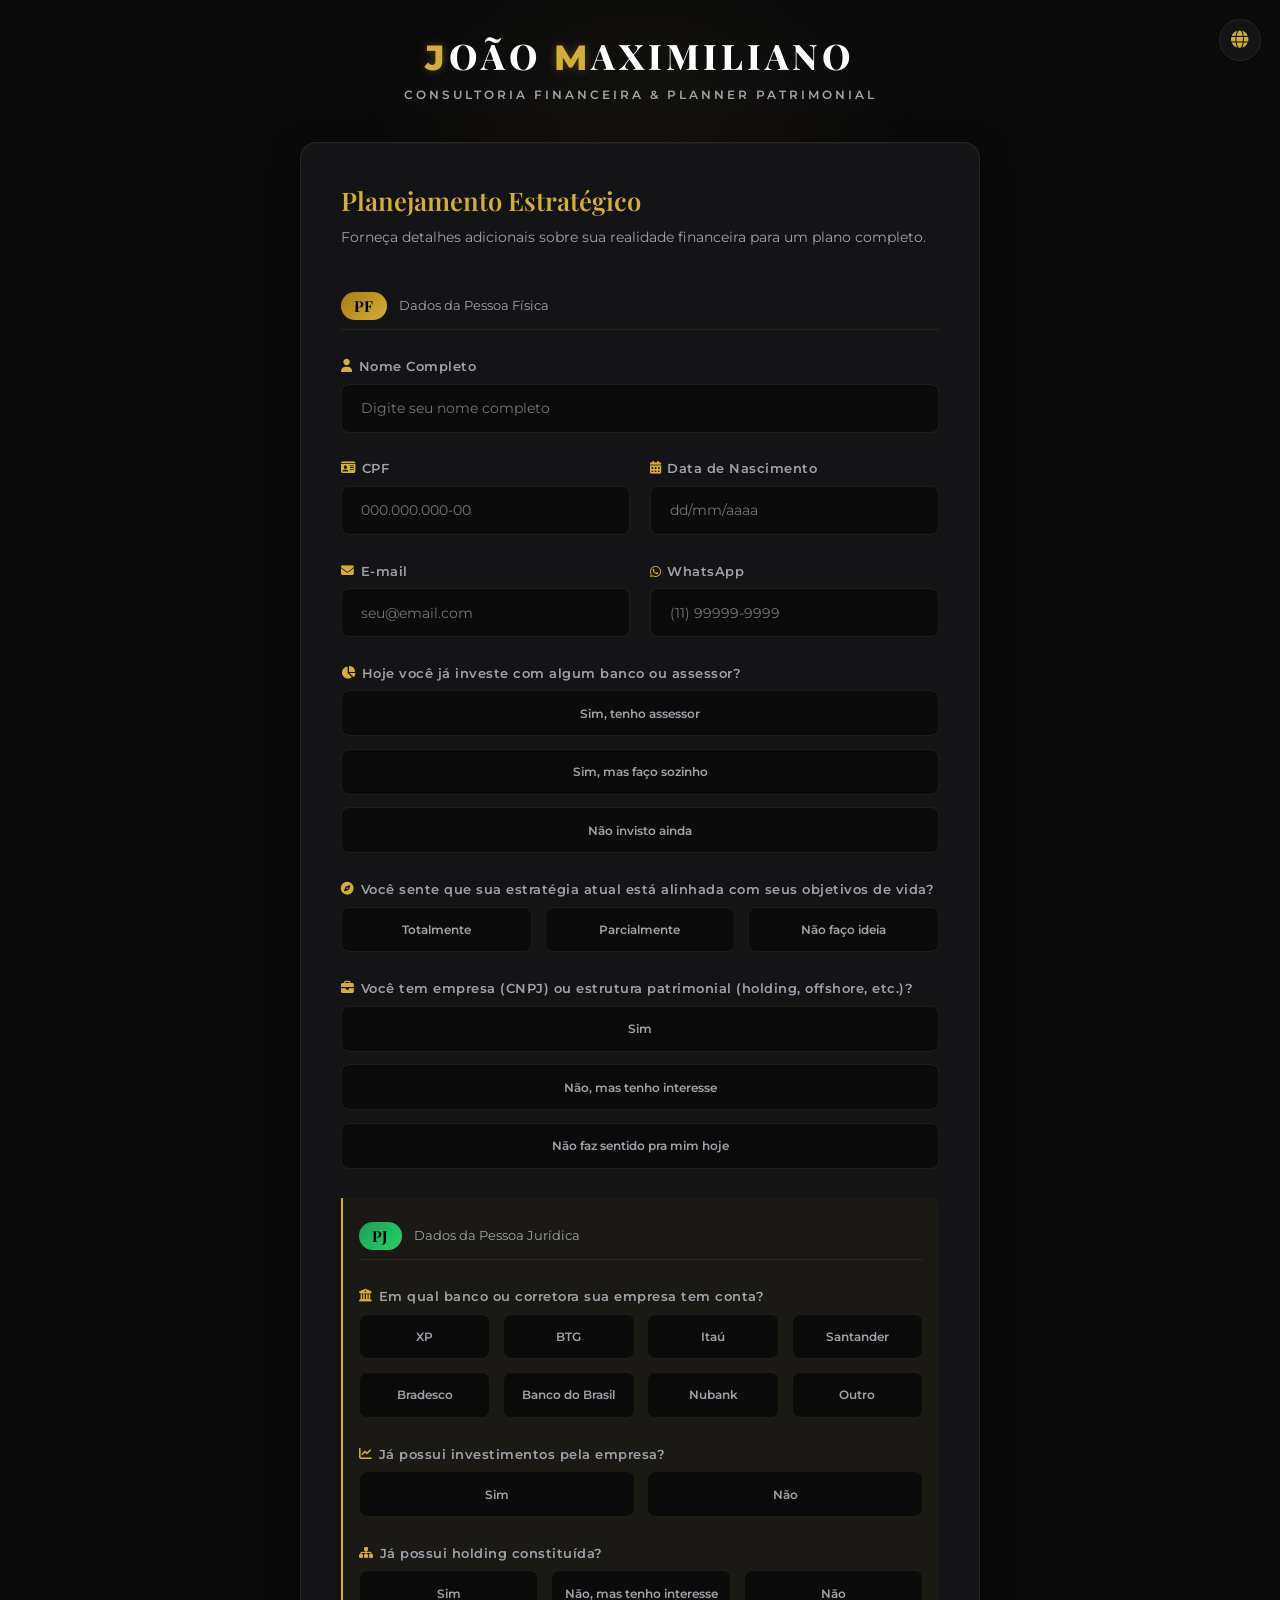
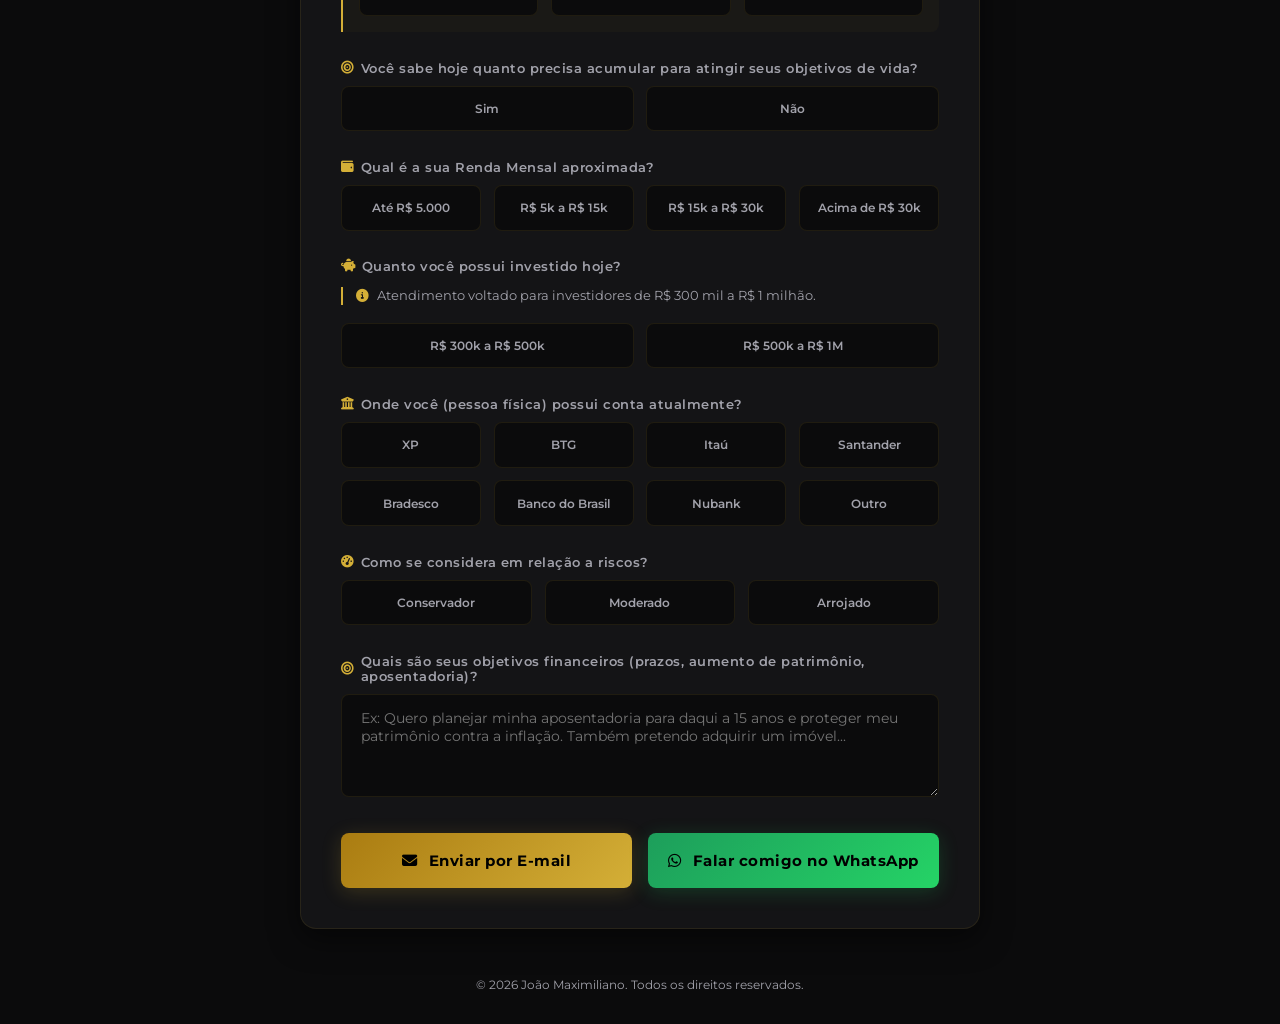
==== commit 94af1f25: "feat: Ajusta faixas de patrimonio investido para 300-500 mil e 500 mil-1 milhao" ====
--- a/index.html
+++ b/index.html
@@ -179,12 +179,10 @@
                 <!-- Range Selectors (Investido) -->
                 <div class="input-group">
                     <label><i class="fa-solid fa-piggy-bank"></i> Quanto você possui investido hoje?</label>
-                    <p class="form-disclaimer" style="margin-bottom: 8px;"><i class="fa-solid fa-circle-info"></i> Atendimento voltado para investidores a partir de R$ 300 mil.</p>
-                    <div class="selector-grid" id="f-invested-grid">
-                        <div class="selector-card" onclick="selectCard('f-invested', 'Até R$ 100.000')">Até R$ 100k</div>
-                        <div class="selector-card" onclick="selectCard('f-invested', 'R$ 100.000 a R$ 300.000')">R$ 100k a R$ 300k</div>
-                        <div class="selector-card" onclick="selectCard('f-invested', 'R$ 300.000 a R$ 1 Milhão')">R$ 300k a R$ 1M</div>
-                        <div class="selector-card" onclick="selectCard('f-invested', 'Acima de R$ 1 Milhão')">Acima de R$ 1M</div>
+                    <p class="form-disclaimer" style="margin-bottom: 8px;"><i class="fa-solid fa-circle-info"></i> Atendimento voltado para investidores de R$ 300 mil a R$ 1 milhão.</p>
+                    <div class="selector-grid grid-2" id="f-invested-grid">
+                        <div class="selector-card" onclick="selectCard('f-invested', 'R$ 300.000 a R$ 500.000')">R$ 300k a R$ 500k</div>
+                        <div class="selector-card" onclick="selectCard('f-invested', 'R$ 500.000 a R$ 1 Milhão')">R$ 500k a R$ 1M</div>
                     </div>
                     <input type="hidden" id="f-invested" value="">
                 </div>
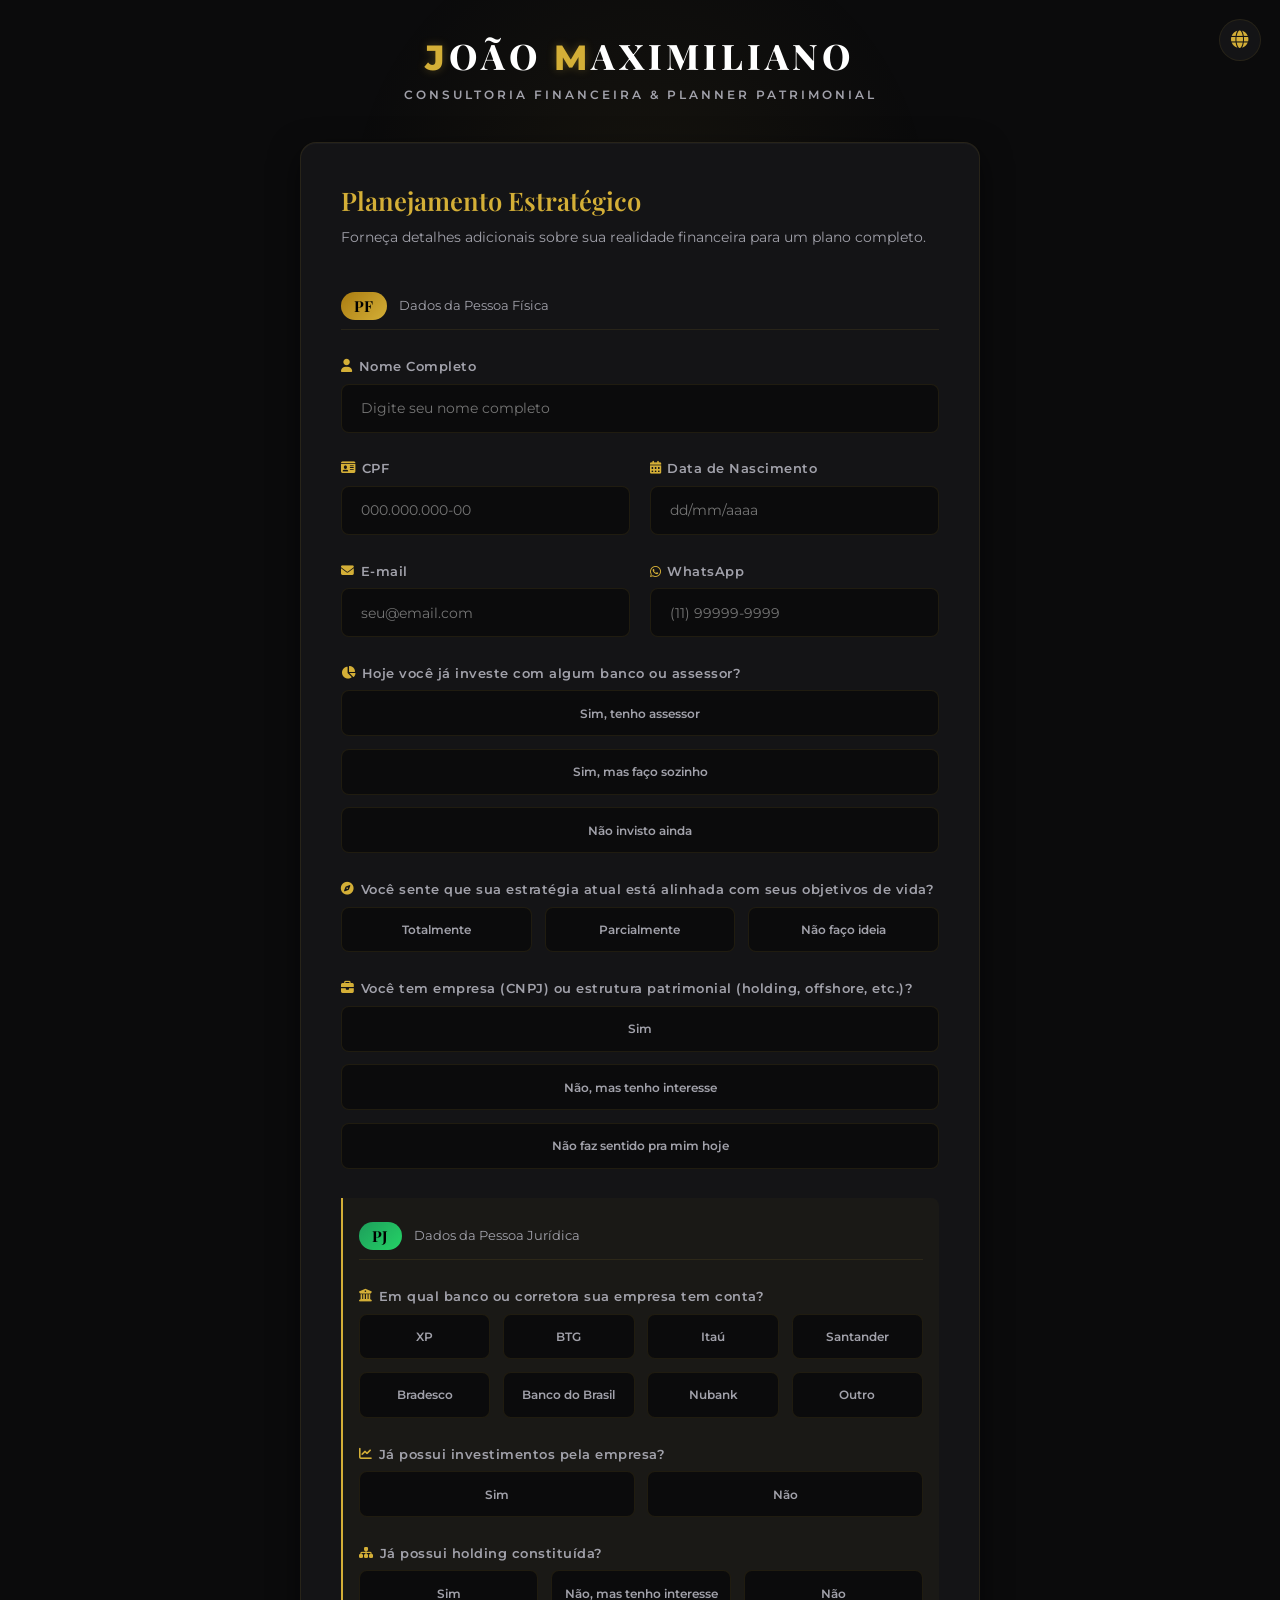
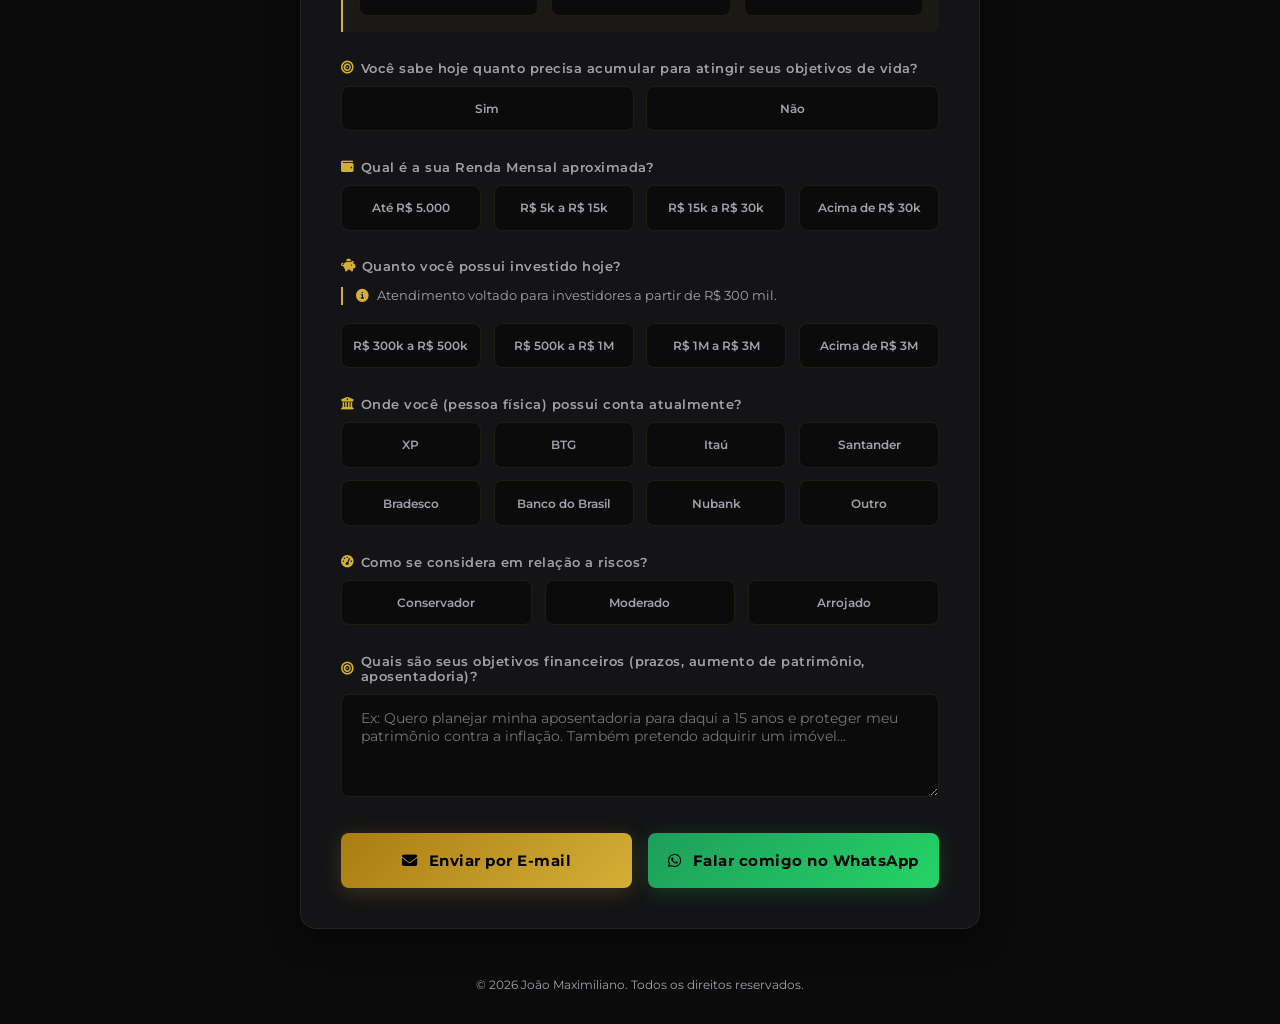
==== commit d66b3364: "feat: Adiciona faixas de patrimonio 1M-3M e acima de 3M" ====
--- a/index.html
+++ b/index.html
@@ -179,10 +179,12 @@
                 <!-- Range Selectors (Investido) -->
                 <div class="input-group">
                     <label><i class="fa-solid fa-piggy-bank"></i> Quanto você possui investido hoje?</label>
-                    <p class="form-disclaimer" style="margin-bottom: 8px;"><i class="fa-solid fa-circle-info"></i> Atendimento voltado para investidores de R$ 300 mil a R$ 1 milhão.</p>
-                    <div class="selector-grid grid-2" id="f-invested-grid">
+                    <p class="form-disclaimer" style="margin-bottom: 8px;"><i class="fa-solid fa-circle-info"></i> Atendimento voltado para investidores a partir de R$ 300 mil.</p>
+                    <div class="selector-grid" id="f-invested-grid">
                         <div class="selector-card" onclick="selectCard('f-invested', 'R$ 300.000 a R$ 500.000')">R$ 300k a R$ 500k</div>
                         <div class="selector-card" onclick="selectCard('f-invested', 'R$ 500.000 a R$ 1 Milhão')">R$ 500k a R$ 1M</div>
+                        <div class="selector-card" onclick="selectCard('f-invested', 'R$ 1 Milhão a R$ 3 Milhões')">R$ 1M a R$ 3M</div>
+                        <div class="selector-card" onclick="selectCard('f-invested', 'Acima de R$ 3 Milhões')">Acima de R$ 3M</div>
                     </div>
                     <input type="hidden" id="f-invested" value="">
                 </div>
--- a/style.css
+++ b/style.css
@@ -53,7 +53,7 @@
 
 /* Seletor de Idioma customizado */
 .lang-switcher {
-    position: fixed;
+    position: absolute;
     top: 1.2rem;
     right: 1.2rem;
     z-index: 50;
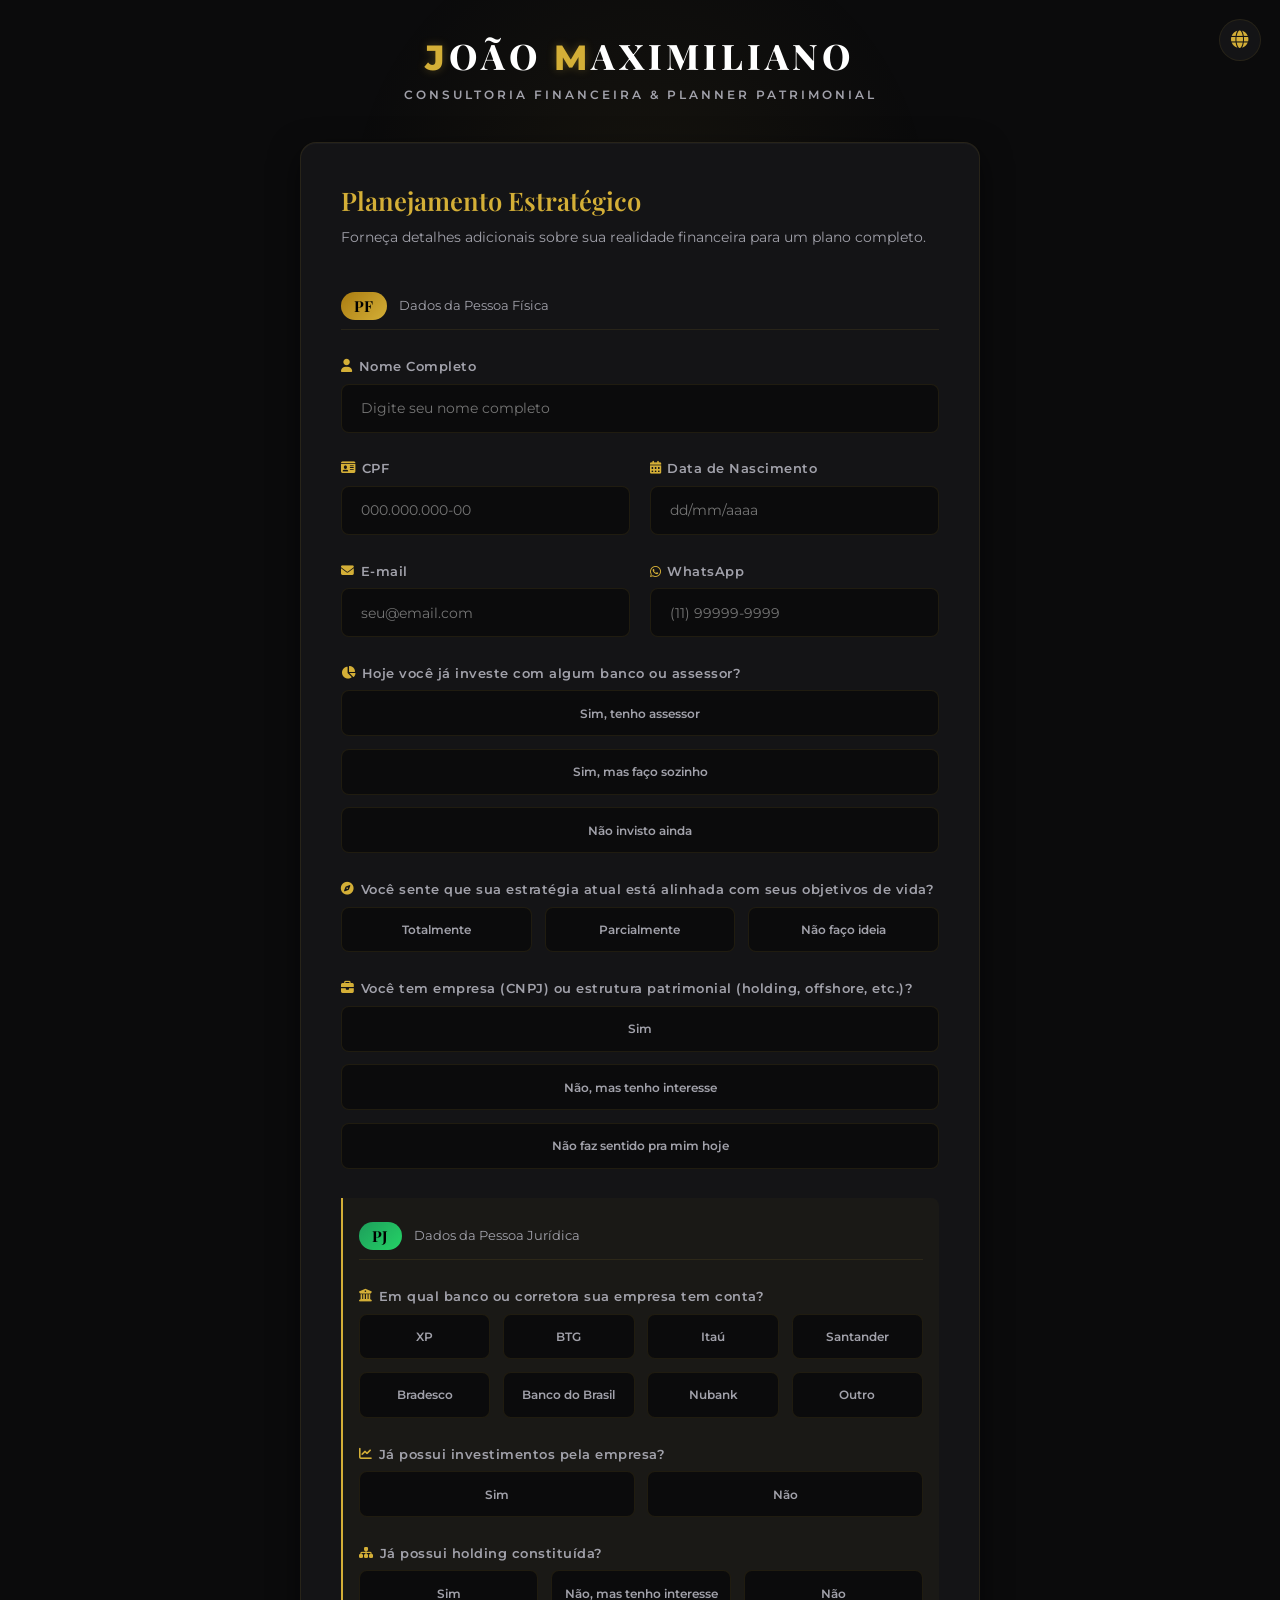
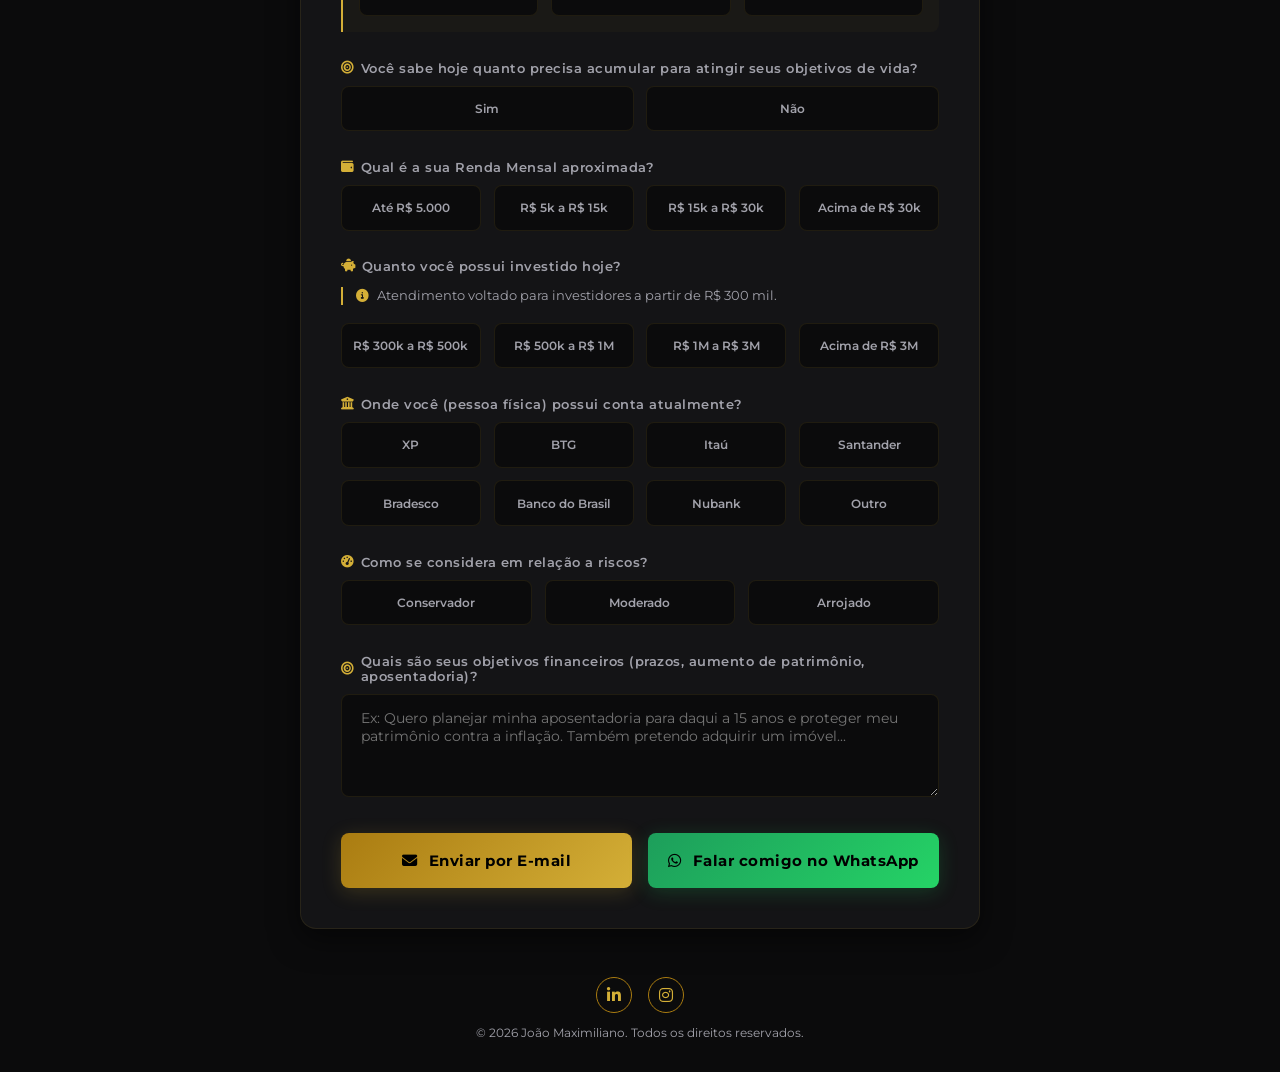
==== commit d2e0f962: "Add LinkedIn and Instagram social links to footer" ====
--- a/index.html
+++ b/index.html
@@ -234,6 +234,14 @@
 
         <!-- Footer -->
         <footer class="footer">
+            <div class="footer-social">
+                <a href="https://www.linkedin.com/in/joaomaximiliano/" target="_blank" rel="noopener noreferrer" class="social-link" title="LinkedIn">
+                    <i class="fa-brands fa-linkedin-in"></i>
+                </a>
+                <a href="https://www.instagram.com/joao.maximilian0" target="_blank" rel="noopener noreferrer" class="social-link" title="Instagram">
+                    <i class="fa-brands fa-instagram"></i>
+                </a>
+            </div>
             <p>&copy; 2026 João Maximiliano. Todos os direitos reservados.</p>
         </footer>
     </div>
--- a/style.css
+++ b/style.css
@@ -619,6 +619,33 @@
     margin-top: 1rem;
 }
 
+.footer-social {
+    display: flex;
+    justify-content: center;
+    gap: 1rem;
+    margin-bottom: 0.25rem;
+}
+
+.social-link {
+    display: inline-flex;
+    align-items: center;
+    justify-content: center;
+    width: 36px;
+    height: 36px;
+    border-radius: 50%;
+    border: 1px solid var(--gold-dark);
+    color: var(--gold);
+    font-size: 1rem;
+    text-decoration: none;
+    transition: var(--transition);
+}
+
+.social-link:hover {
+    background: var(--gold-dark);
+    color: var(--bg-dark);
+    box-shadow: 0 0 10px rgba(212, 175, 55, 0.3);
+}
+
 .admin-link-wrapper a {
     color: var(--gold-dark);
     text-decoration: none;
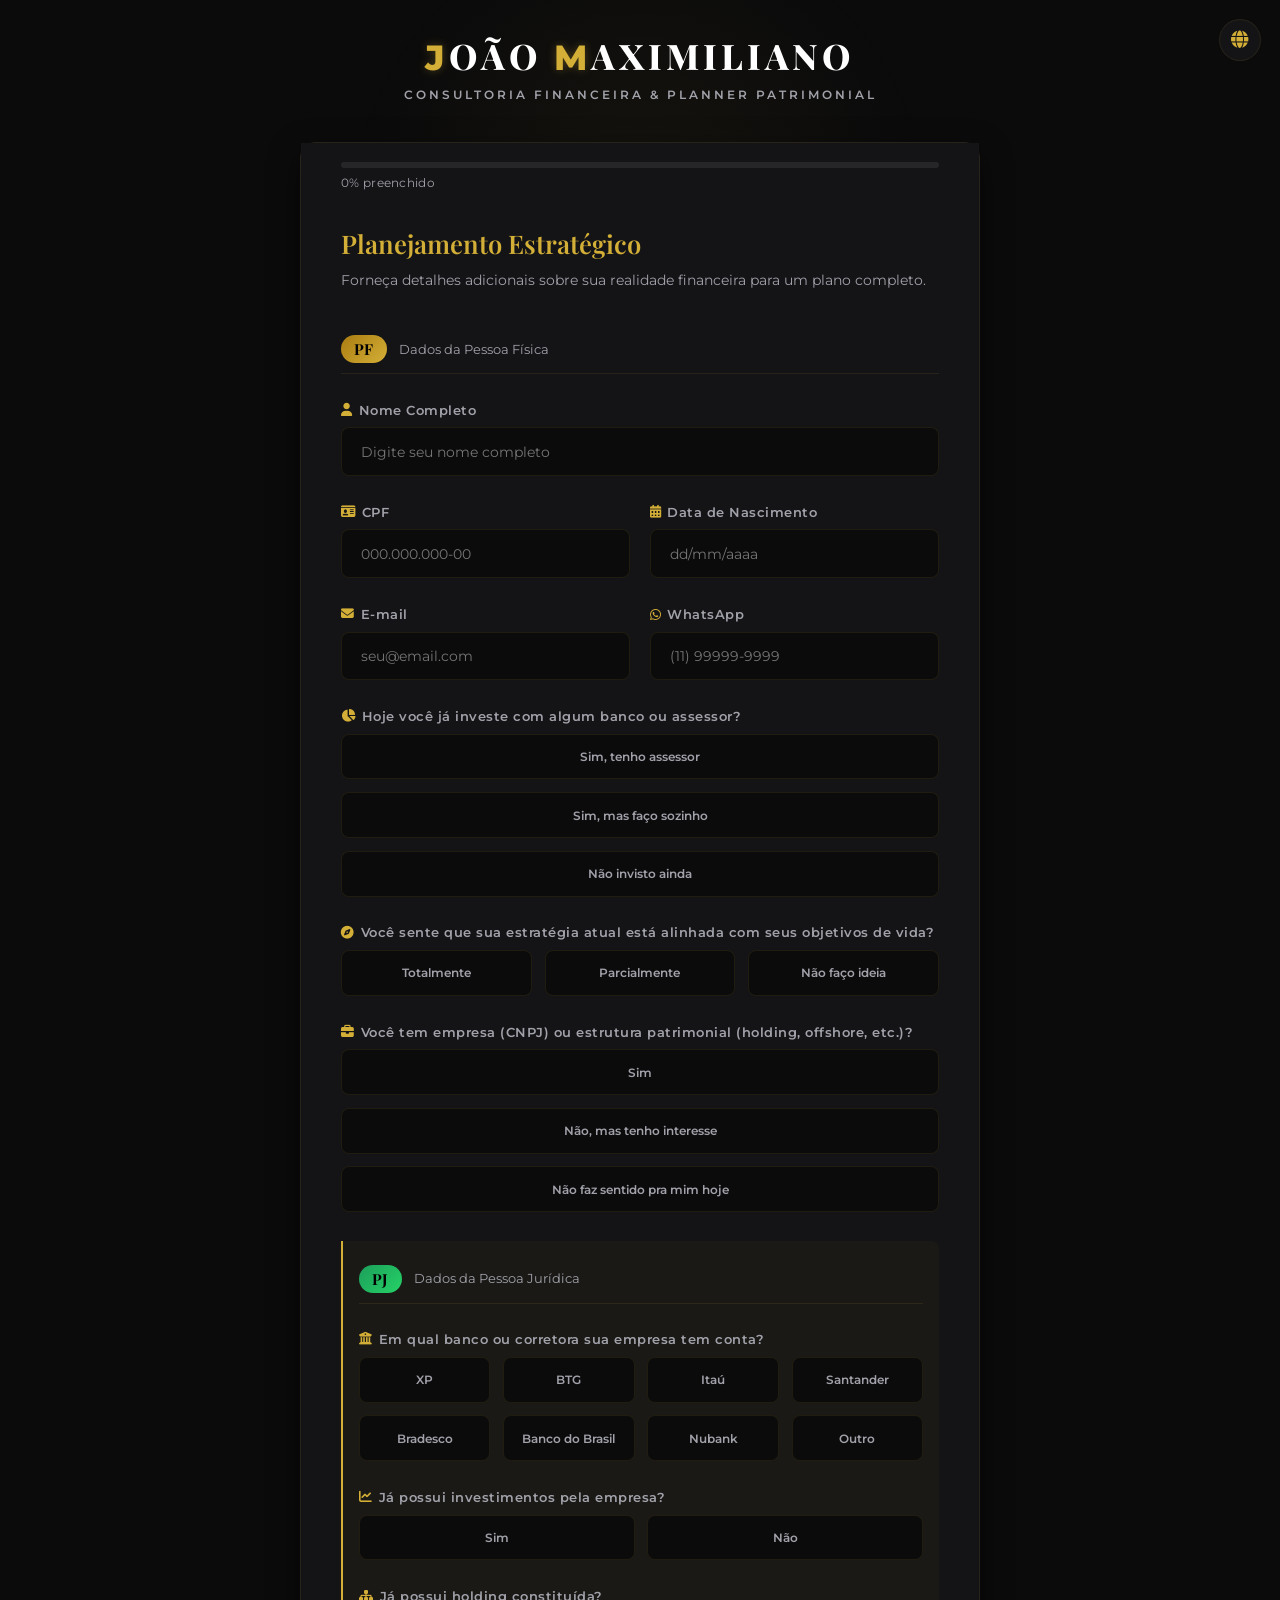
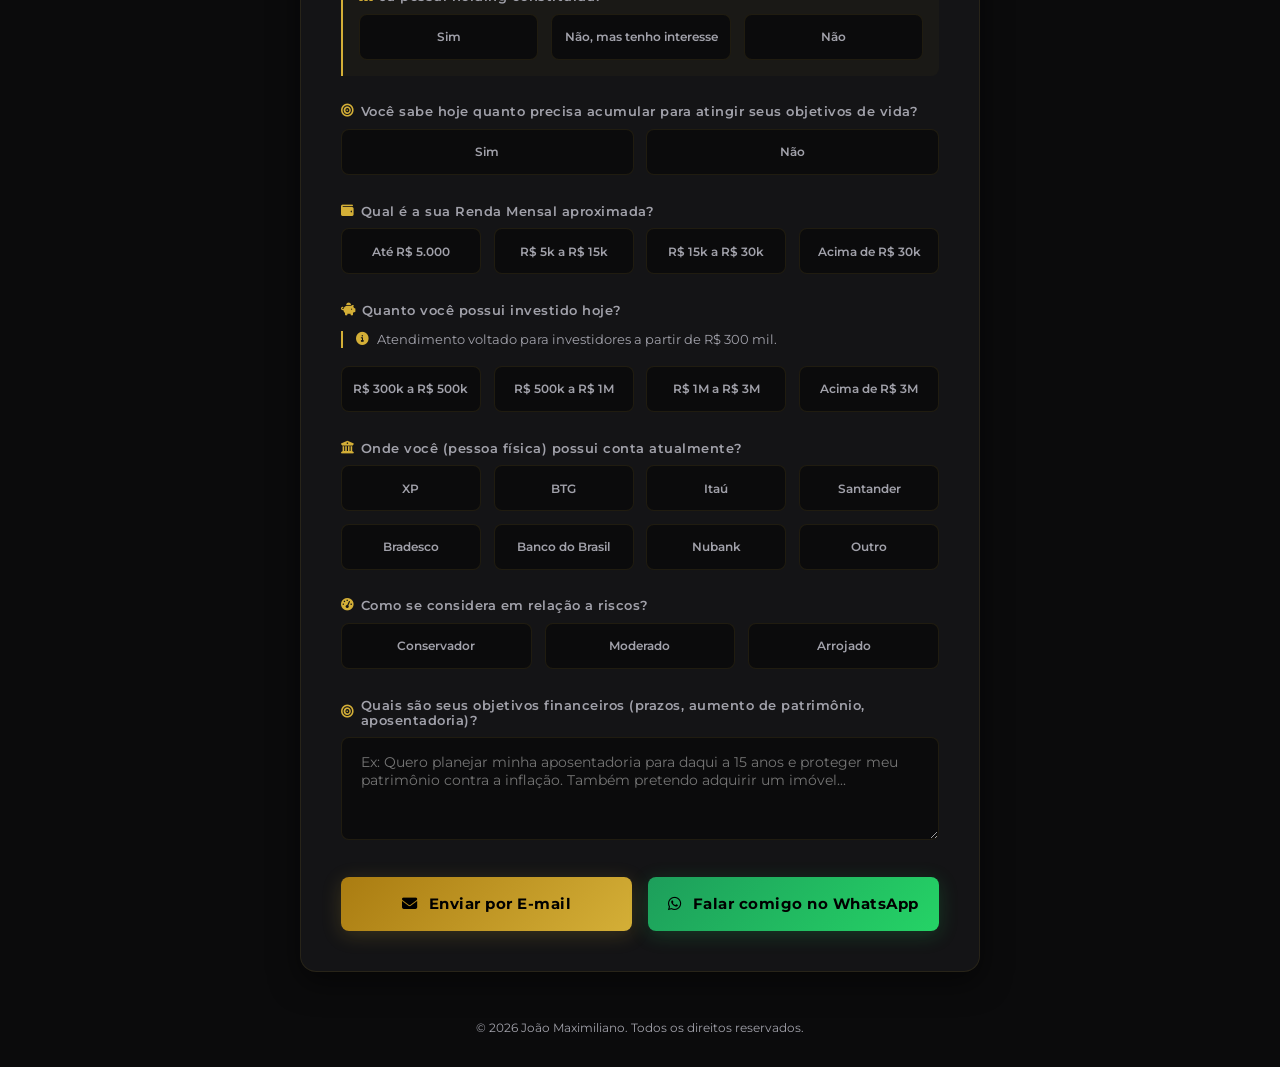
==== commit f071782b: "feat: Adiciona barra de progresso ao formulario Calcula o percentual de preenchimento com base nos c" ====
--- a/index.html
+++ b/index.html
@@ -44,6 +44,14 @@
         <!-- Forms Container -->
         <div class="form-card">
 
+            <!-- Barra de Progresso -->
+            <div class="progress-wrap" id="progress-wrap">
+                <div class="progress-bar">
+                    <div class="progress-fill" id="progress-fill"></div>
+                </div>
+                <span class="progress-label" id="progress-label">0% preenchido</span>
+            </div>
+
             <!-- Full Form -->
             <form id="full-form" class="form-content active" onsubmit="return false;">
                 <h2 class="form-title">Planejamento Estratégico</h2>
@@ -234,14 +242,6 @@
 
         <!-- Footer -->
         <footer class="footer">
-            <div class="footer-social">
-                <a href="https://www.linkedin.com/in/joaomaximiliano/" target="_blank" rel="noopener noreferrer" class="social-link" title="LinkedIn">
-                    <i class="fa-brands fa-linkedin-in"></i>
-                </a>
-                <a href="https://www.instagram.com/joao.maximilian0" target="_blank" rel="noopener noreferrer" class="social-link" title="Instagram">
-                    <i class="fa-brands fa-instagram"></i>
-                </a>
-            </div>
             <p>&copy; 2026 João Maximiliano. Todos os direitos reservados.</p>
         </footer>
     </div>
--- a/style.css
+++ b/style.css
@@ -274,6 +274,48 @@
     }
 }
 
+/* Barra de Progresso do Formulário */
+.progress-wrap {
+    position: sticky;
+    top: 0;
+    z-index: 10;
+    background: var(--card-bg);
+    padding-bottom: 0.6rem;
+    margin: -2.5rem -2.5rem 1.5rem;
+    padding: 1.2rem 2.5rem 0.8rem;
+}
+
+.progress-bar {
+    width: 100%;
+    height: 6px;
+    border-radius: 999px;
+    background: rgba(255, 255, 255, 0.08);
+    overflow: hidden;
+}
+
+.progress-fill {
+    height: 100%;
+    width: 0%;
+    border-radius: 999px;
+    background: linear-gradient(90deg, var(--gold-dark) 0%, var(--gold) 100%);
+    transition: width 0.35s ease-out;
+}
+
+.progress-label {
+    display: block;
+    margin-top: 0.4rem;
+    font-size: 0.75rem;
+    color: var(--text-secondary);
+    letter-spacing: 0.3px;
+}
+
+@media (max-width: 580px) {
+    .progress-wrap {
+        margin: -1.5rem -1.2rem 1.2rem;
+        padding: 1rem 1.2rem 0.7rem;
+    }
+}
+
 .form-content {
     display: none;
     flex-direction: column;
@@ -619,33 +661,6 @@
     margin-top: 1rem;
 }
 
-.footer-social {
-    display: flex;
-    justify-content: center;
-    gap: 1rem;
-    margin-bottom: 0.25rem;
-}
-
-.social-link {
-    display: inline-flex;
-    align-items: center;
-    justify-content: center;
-    width: 36px;
-    height: 36px;
-    border-radius: 50%;
-    border: 1px solid var(--gold-dark);
-    color: var(--gold);
-    font-size: 1rem;
-    text-decoration: none;
-    transition: var(--transition);
-}
-
-.social-link:hover {
-    background: var(--gold-dark);
-    color: var(--bg-dark);
-    box-shadow: 0 0 10px rgba(212, 175, 55, 0.3);
-}
-
 .admin-link-wrapper a {
     color: var(--gold-dark);
     text-decoration: none;
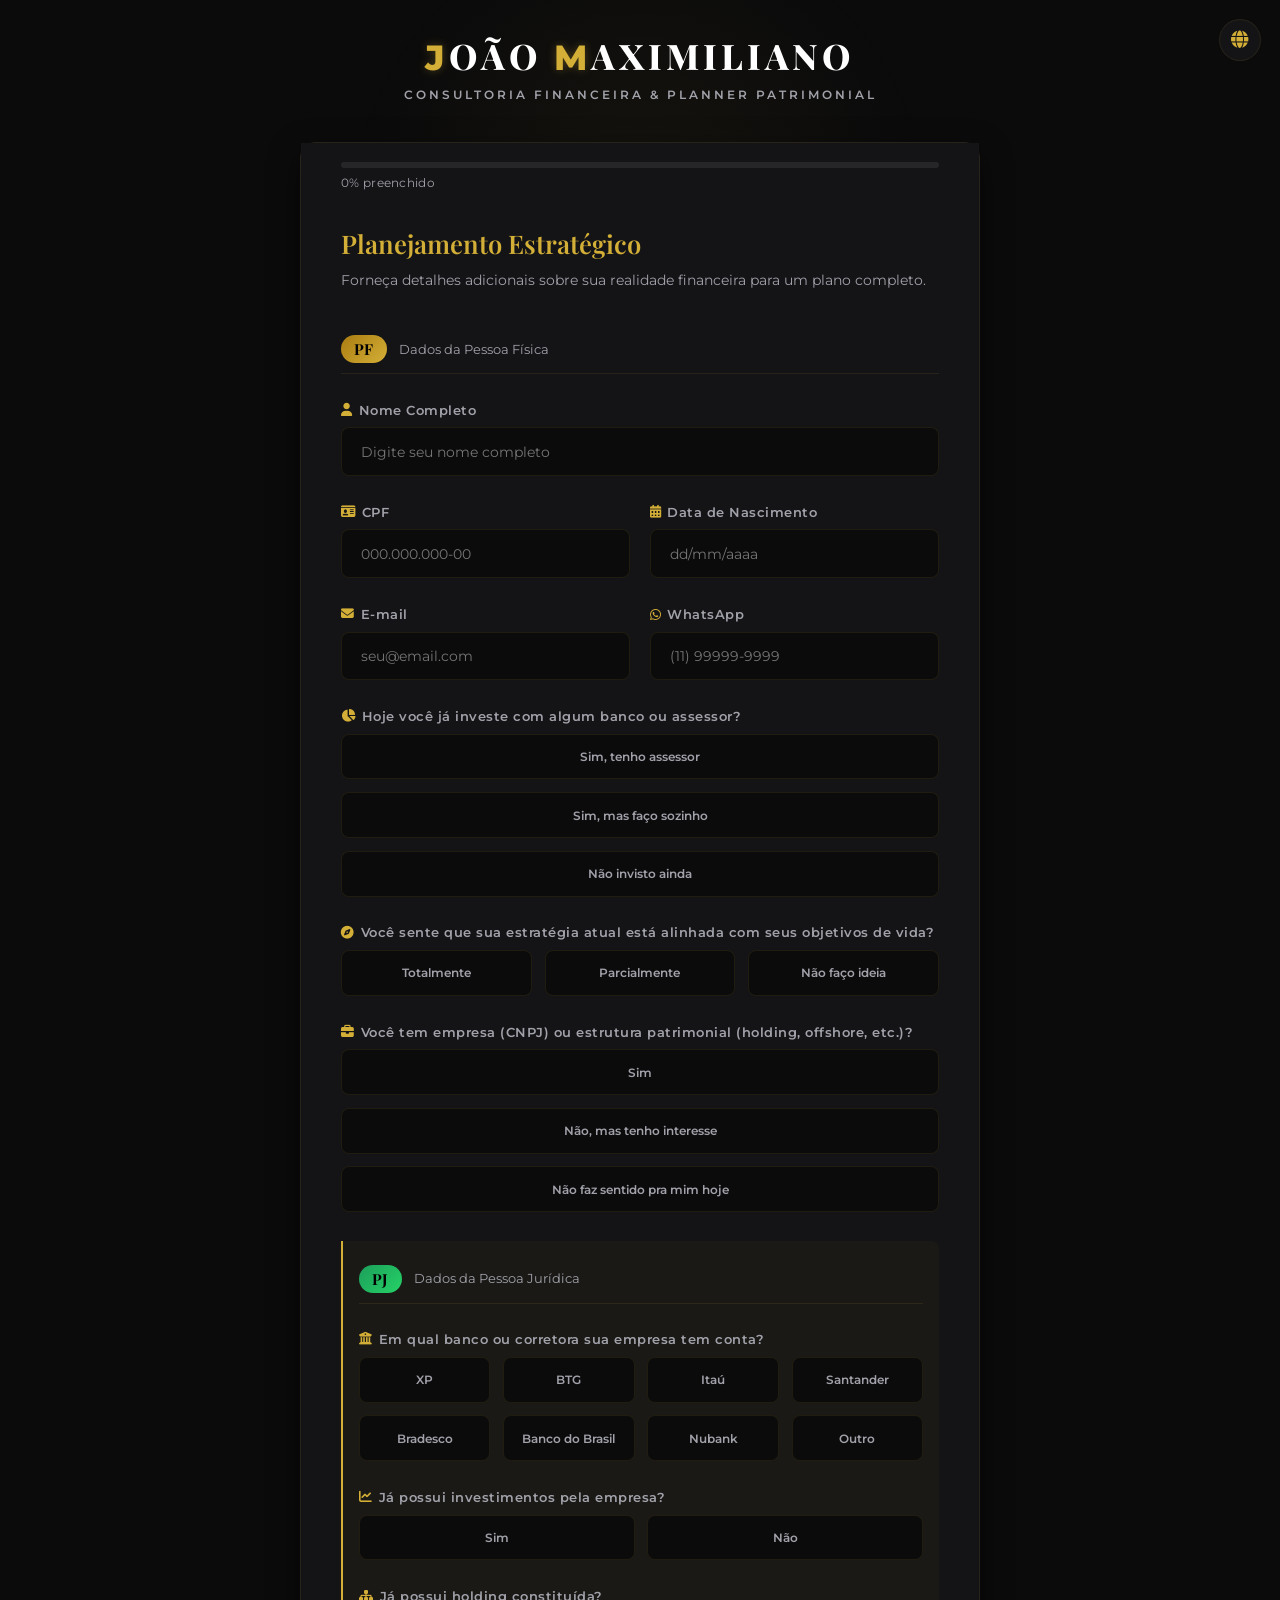
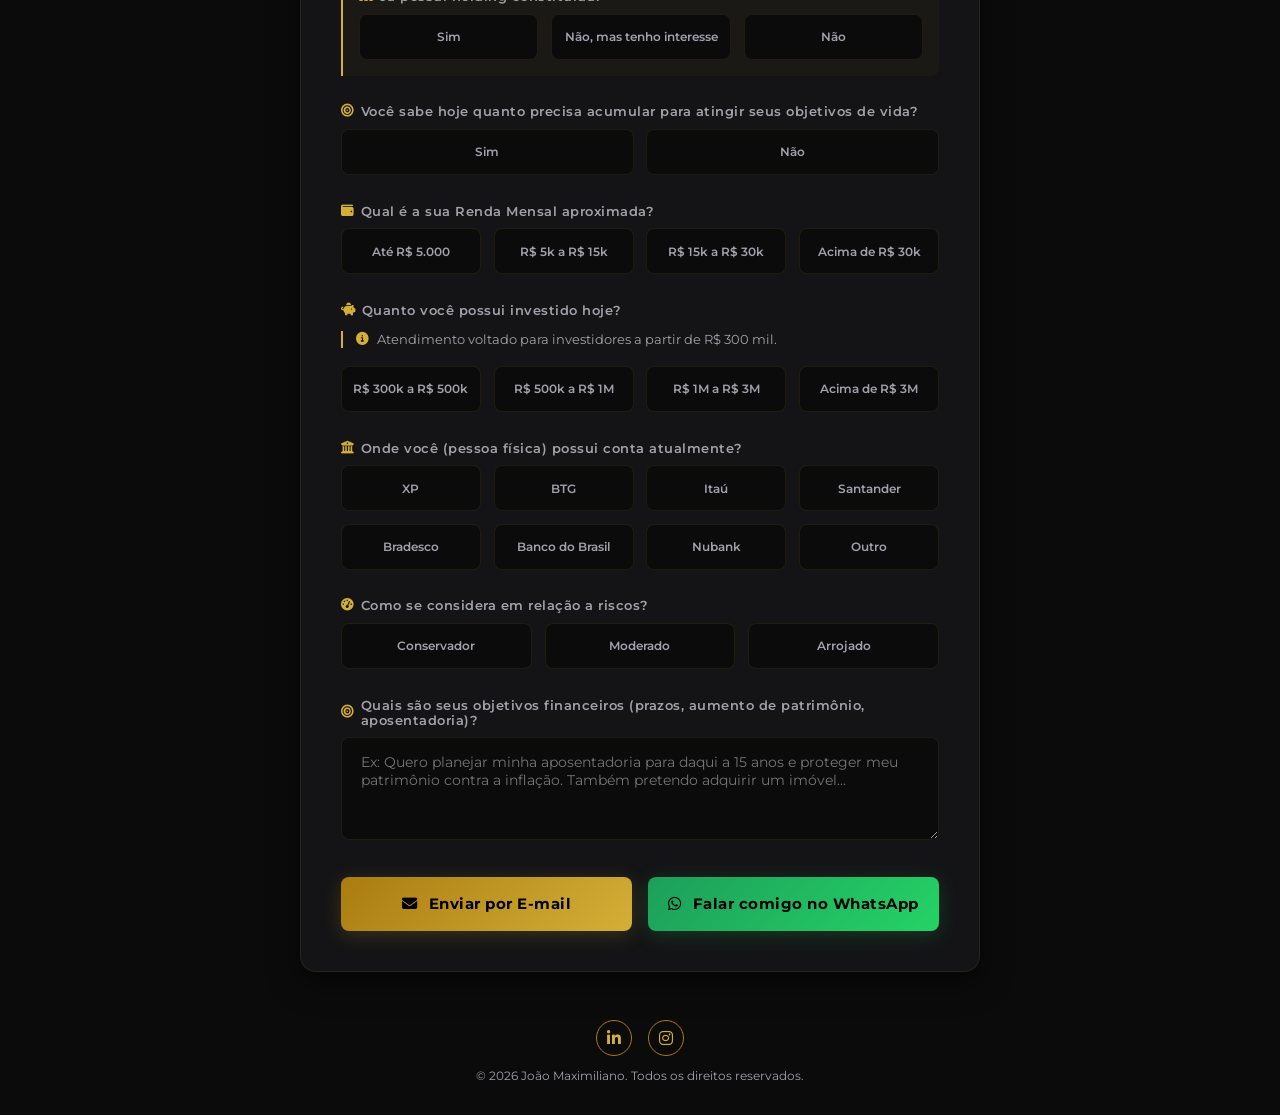
==== commit b81257ee: "Merge branch 'main' of https://github.com/bielpacheco18/planner-joao" ====
--- a/index.html
+++ b/index.html
@@ -242,6 +242,14 @@
 
         <!-- Footer -->
         <footer class="footer">
+            <div class="footer-social">
+                <a href="https://www.linkedin.com/in/joaomaximiliano/" target="_blank" rel="noopener noreferrer" class="social-link" title="LinkedIn">
+                    <i class="fa-brands fa-linkedin-in"></i>
+                </a>
+                <a href="https://www.instagram.com/joao.maximilian0" target="_blank" rel="noopener noreferrer" class="social-link" title="Instagram">
+                    <i class="fa-brands fa-instagram"></i>
+                </a>
+            </div>
             <p>&copy; 2026 João Maximiliano. Todos os direitos reservados.</p>
         </footer>
     </div>
--- a/style.css
+++ b/style.css
@@ -661,6 +661,33 @@
     margin-top: 1rem;
 }
 
+.footer-social {
+    display: flex;
+    justify-content: center;
+    gap: 1rem;
+    margin-bottom: 0.25rem;
+}
+
+.social-link {
+    display: inline-flex;
+    align-items: center;
+    justify-content: center;
+    width: 36px;
+    height: 36px;
+    border-radius: 50%;
+    border: 1px solid var(--gold-dark);
+    color: var(--gold);
+    font-size: 1rem;
+    text-decoration: none;
+    transition: var(--transition);
+}
+
+.social-link:hover {
+    background: var(--gold-dark);
+    color: var(--bg-dark);
+    box-shadow: 0 0 10px rgba(212, 175, 55, 0.3);
+}
+
 .admin-link-wrapper a {
     color: var(--gold-dark);
     text-decoration: none;
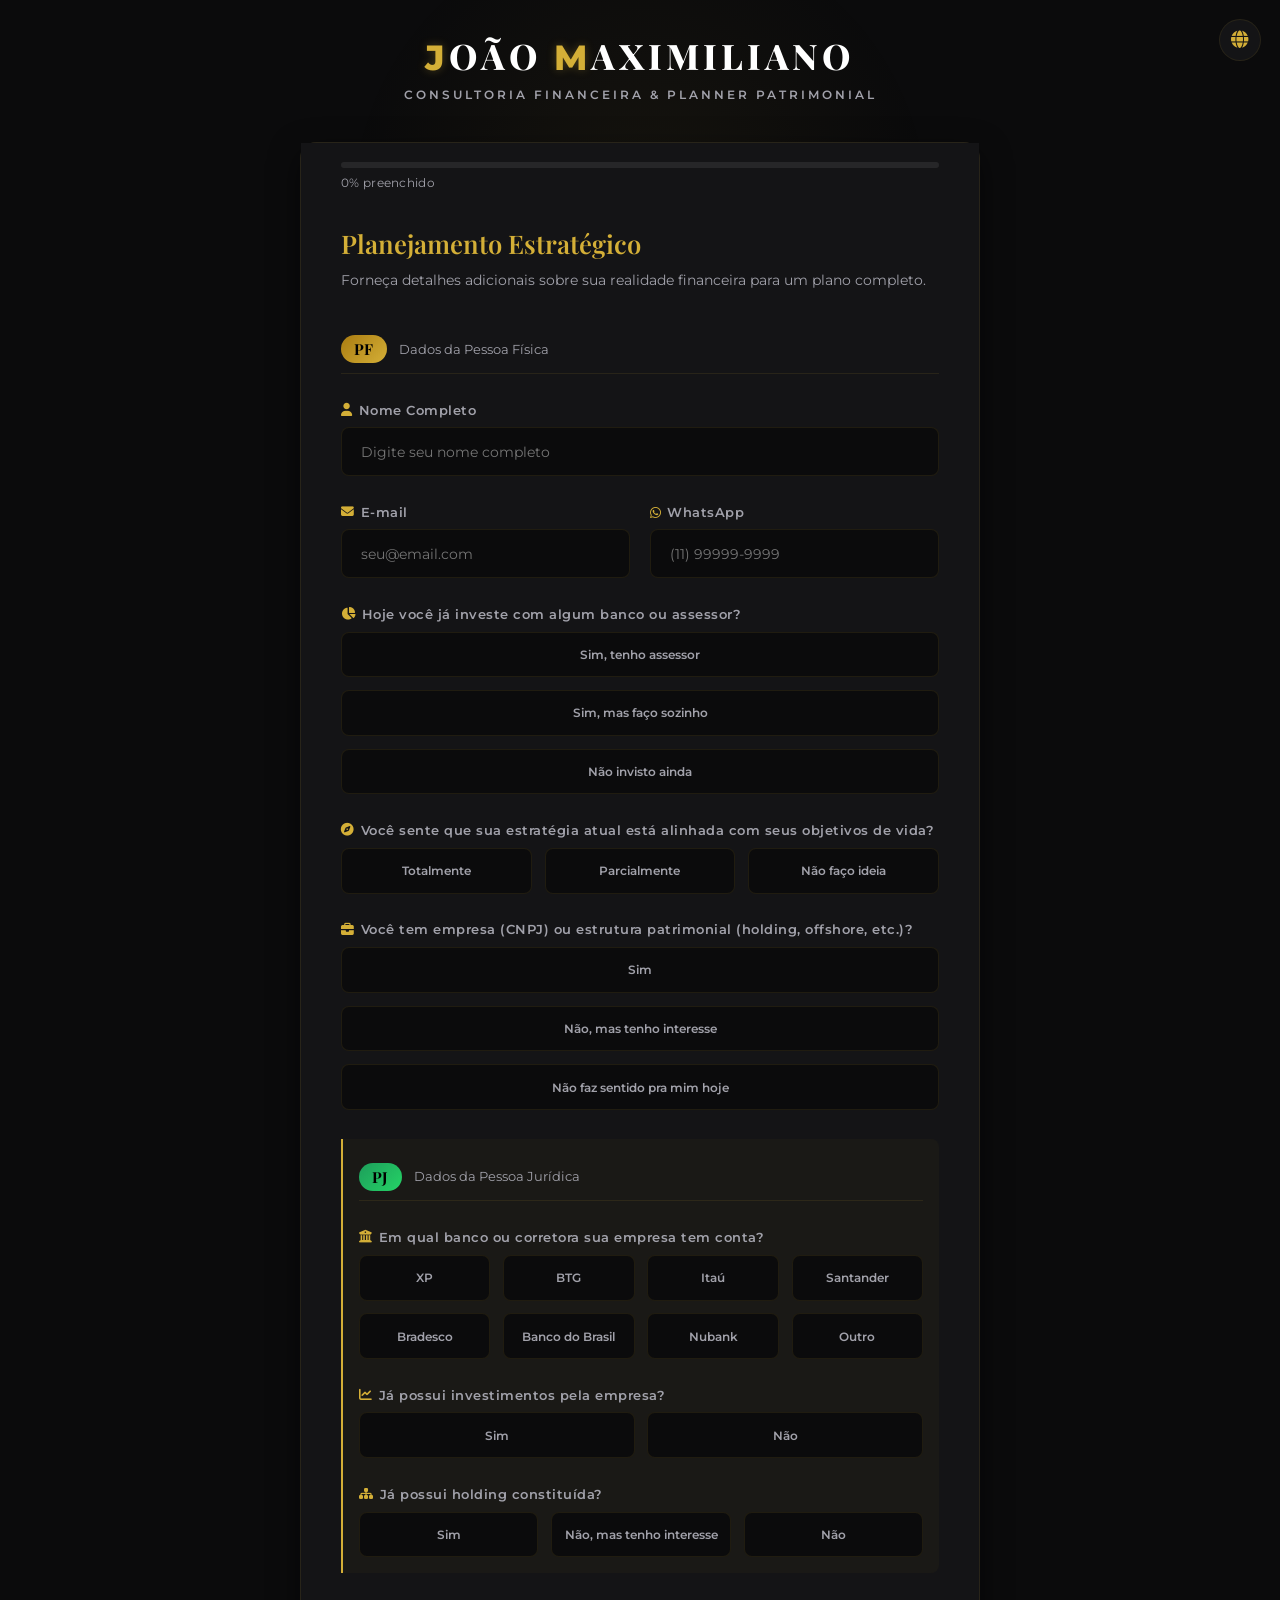
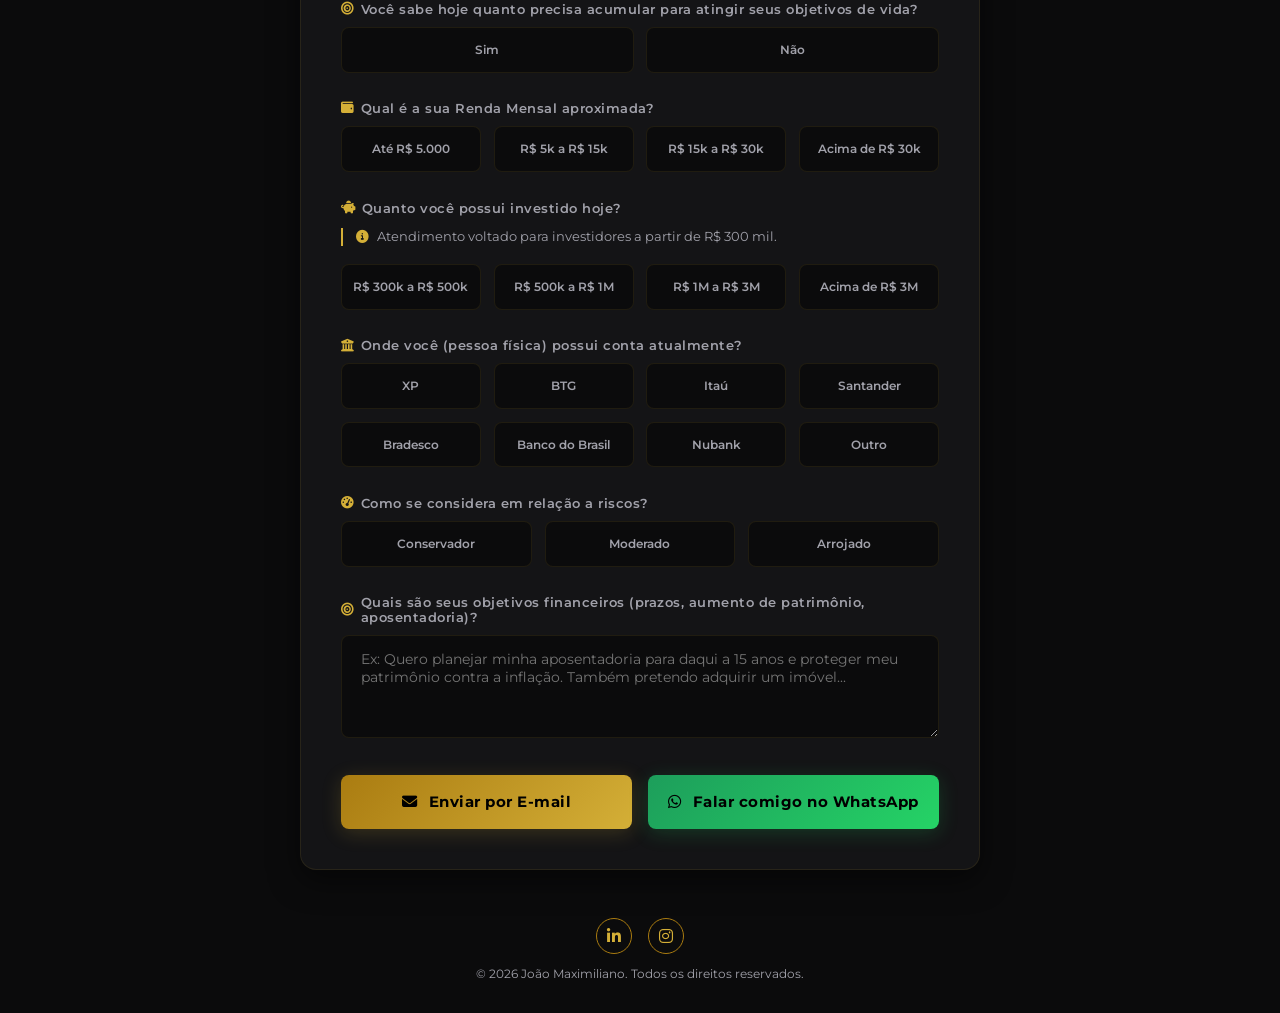
==== commit 2e84da61: "Remove campos CPF e Data de Nascimento do formulario Simplifica os dados coletados, mantendo apenas " ====
--- a/index.html
+++ b/index.html
@@ -65,17 +65,6 @@
                 <div class="input-group">
                     <label for="f-name"><i class="fa-solid fa-user"></i> Nome Completo</label>
                     <input type="text" id="f-name" name="f-name" required placeholder="Digite seu nome completo">
-                </div>
-
-                <div class="input-row">
-                    <div class="input-group">
-                        <label for="f-cpf"><i class="fa-solid fa-id-card"></i> CPF</label>
-                        <input type="text" id="f-cpf" name="f-cpf" required placeholder="000.000.000-00" oninput="formatCPF(this)">
-                    </div>
-                    <div class="input-group">
-                        <label for="f-birth"><i class="fa-solid fa-calendar-days"></i> Data de Nascimento</label>
-                        <input type="text" id="f-birth" name="f-birth" required placeholder="dd/mm/aaaa" oninput="formatBirthDate(this)">
-                    </div>
                 </div>
 
                 <div class="input-row">
